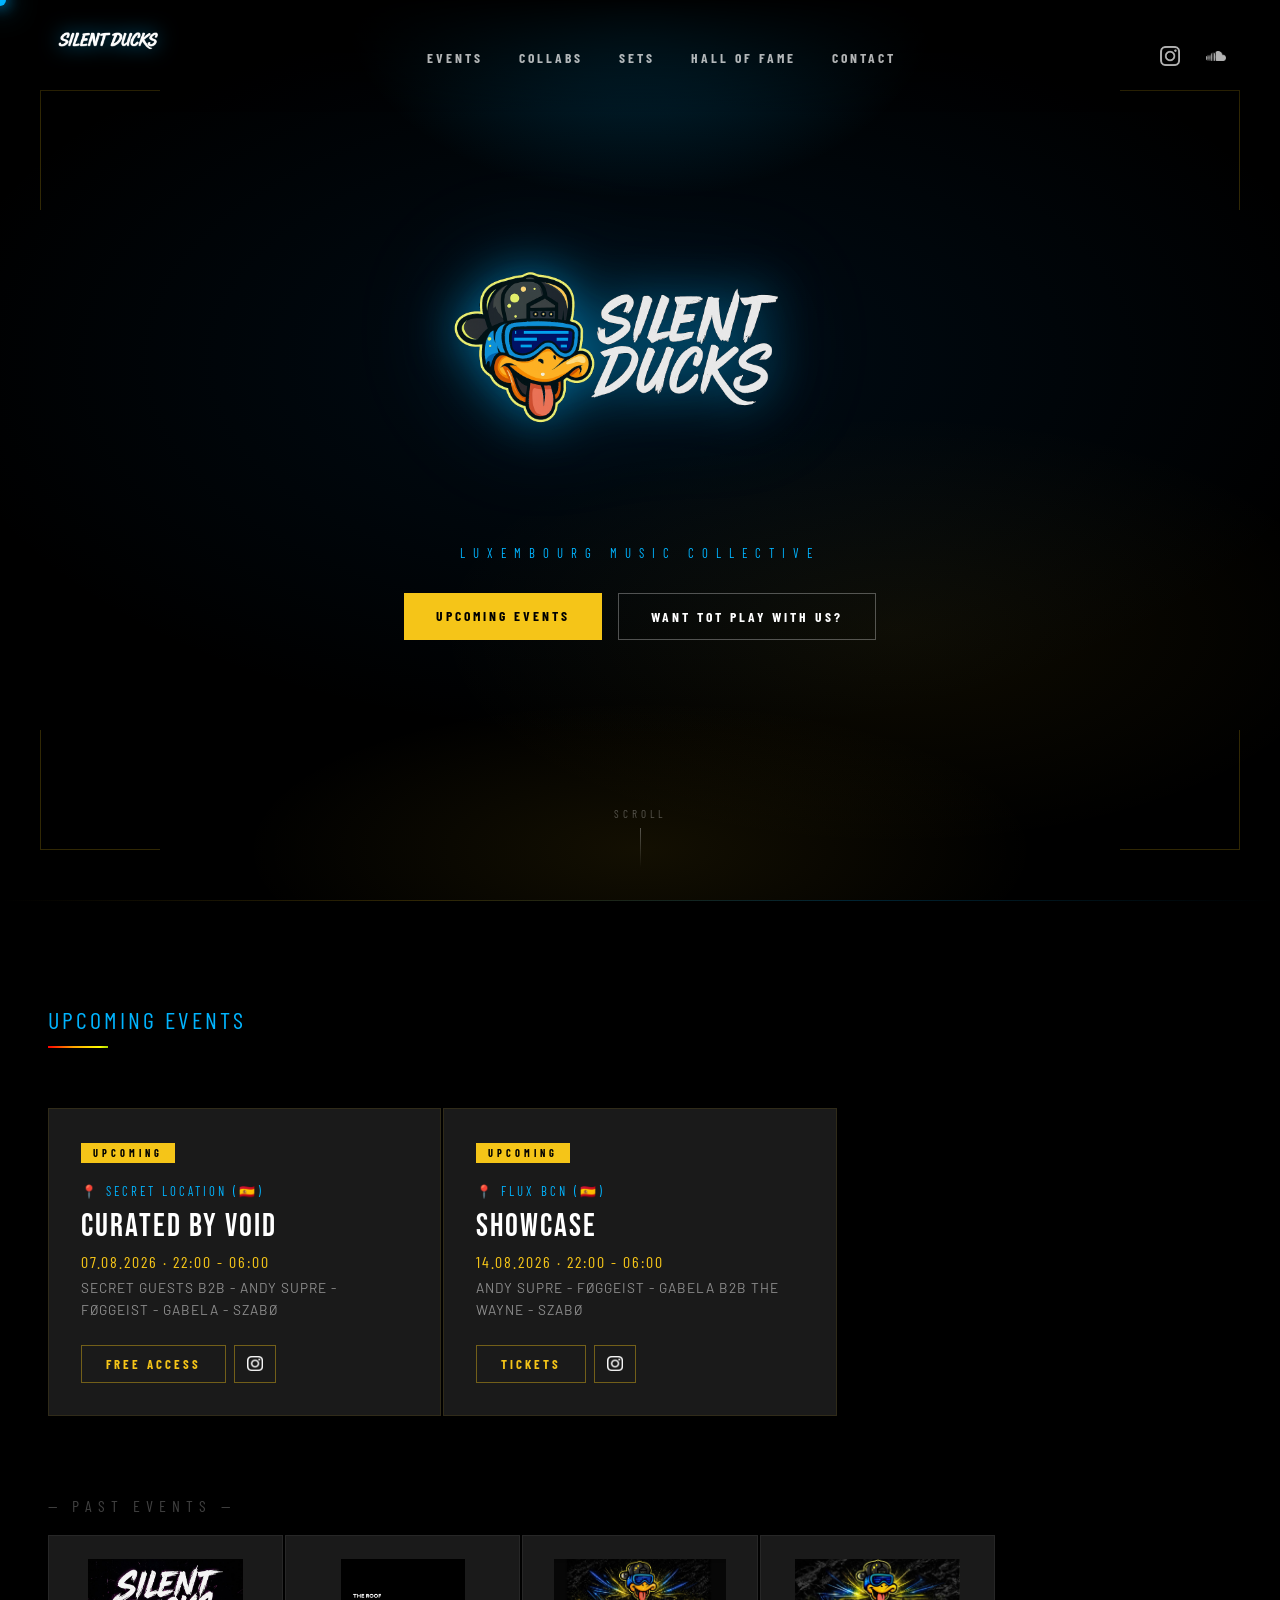
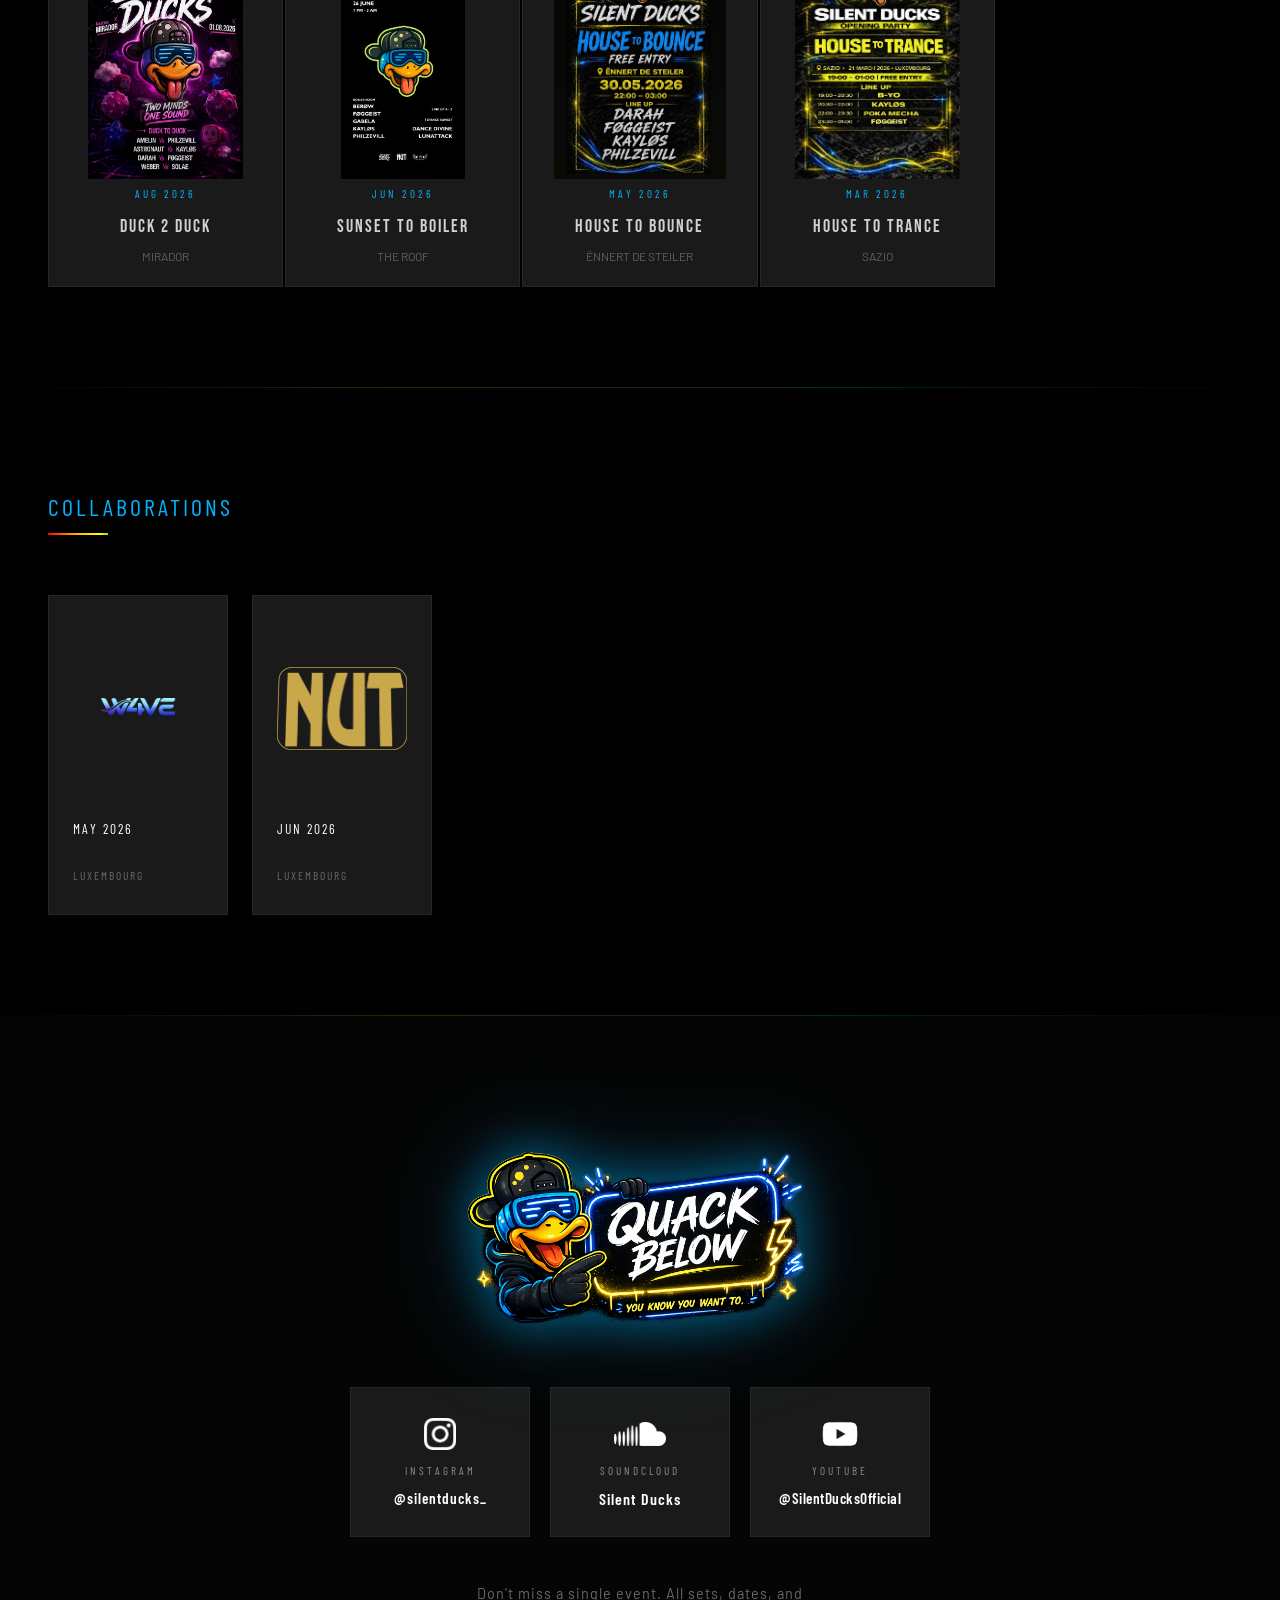
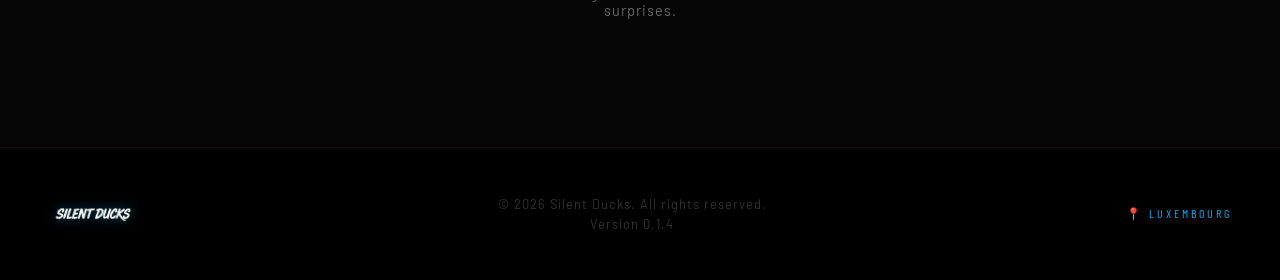
==== index.html @ dbbde6eb "D2D added" ====
<!DOCTYPE html>
<html lang="en">
<head>
<meta charset="UTF-8">
<meta name="viewport" content="width=device-width, initial-scale=1.0">
<title>Silent Ducks — Luxembourg</title>
<link href="https://fonts.googleapis.com/css2?family=Bebas+Neue&family=Barlow+Condensed:wght@400;600;700;900&family=Barlow:wght@300;400&display=swap" rel="stylesheet">
<link rel="icon" type="image/x-icon" href="images/Pato azul.ico">
<link rel="stylesheet" href="Style.css">
</head>
<body>

<div class="cursor" id="cursor"></div>

<!-- REAL LOGOS injected via JS from base64 -->
<script>
const DUCK_B64 = "DUCK_PLACEHOLDER";
const LETTERS_B64 = "LETTERS_PLACEHOLDER";
const duckSrc = "data:image/png;base64," + DUCK_B64;
const lettersSrc = "data:image/png;base64," + LETTERS_B64;
</script>

<!-- NAV -->
<nav id="navbar">
  <a href="#hero" class="nav-logo">
    <img class="nav-logo-duck" id="navDuck" src="" alt="Silent Ducks">
    <img class="nav-logo-text" id="navText" src="" alt="Silent Ducks">
  </a>
  <ul class="nav-links">
    <li><a href="#events">Events</a></li>
    <li><a href="#collabs">Collabs</a></li>
    <li><a href="sets.html">Sets</a></li>
    <li><a href="halloffame.html">Hall of fame</a></li>
    <li><a href="contact.html">Contact</a></li>
  </ul>
  <div class="nav-social">
    <!-- Instagram -->
    <a href="https://instagram.com/silentducks_" target="_blank" title="Instagram">
      <img src="images/instagram_black.png" alt="Instagram" style="width:20px; height:20px; object-fit:contain;">
    </a>
    <!-- SoundCloud -->
    <a href="https://soundcloud.com/silentducks" target="_blank" title="SoundCloud">
      <img src="images/test.png" alt="SoundCloud" style="width:20px; height:40px; object-fit:contain;">
    </a>
  </div>
</nav>

<!-- HERO -->
<section id="hero">
  <div class="hero-bg"></div>
  <div class="hero-glow-top"></div>
  <div class="hero-glow-bottom"></div>
  <div class="hero-corner-line tl"></div>
  <div class="hero-corner-line tr"></div>
  <div class="hero-corner-line bl"></div>
  <div class="hero-corner-line br"></div>
  <div id="sparkles"></div>
  <div class="hero-content">
    <img class="hero-duck" id="heroDuck" src="" alt="Silent Ducks Mascot">
    <div class="hero-pretitle">Luxembourg Music Collective</div>
    <div class="hero-cta-row">
      <a href="#events" class="btn-gold">Upcoming Events</a>
      <a href="contact.html" class="btn-outline">want tot play with us?</a>
    </div>
  </div>
  <div class="hero-scroll">
    <span>Scroll</span>
    <div class="scroll-line"></div>
  </div>
</section>

<div class="divider"></div>

<!-- EVENTS -->
<section id="events">
  <div class="events-wrap">
    <div class="section-header">
      <div style="font-family:'Barlow Condensed',sans-serif;font-size:1.5rem;letter-spacing:3px;color:#00b4ff;text-transform:uppercase;margin-top:4px;">UPCOMING EVENTS</div>
      <div class="section-line"></div>
    </div>
    <div class="upcoming-grid">
      
      <div class="event-card">
        <span class="event-badge">Upcoming</span>
        <div class="event-venue">📍 Secret Location (🇪🇸)</div>
        <div class="event-name">Curated by void</div>
        <div class="event-date">07.08.2026 · 22:00 - 06:00</div>
        <div class="event-lineup">SECRET GUESTS B2B - ANDY SUPRE - FØGGEIST - GABELA - SZABØ</div>
        <div class="event-ticket-row">
          <a href="" class="event-ticket">free access</a>
          <a href="https://www.instagram.com/p/DbWHOxiI0QZ/" target="_blank" class="event-ticket event-ticket-ig" title="Instagram">
            <img src="images/instagram_black.png" alt="Instagram">
          </a>
        </div>
      </div>
      <div class="event-card">
        <span class="event-badge">Upcoming</span>
        <div class="event-venue">📍 Flux BCN (🇪🇸)</div>
        <div class="event-name">SHOWCASE</div>
        <div class="event-date">14.08.2026 · 22:00 - 06:00</div>
        <div class="event-lineup">ANDY SUPRE - FØGGEIST - GABELA B2B THE WAYNE - SZABØ </div>
        <div class="event-ticket-row">
          <a href="https://xceed.me/en/barcelona/event/showcase-3/240118/channel/bornundernut" class="event-ticket">Tickets</a>
          <a href="https://www.instagram.com/p/DbjL5XwIiKr/" target="_blank" class="event-ticket event-ticket-ig" title="Instagram">
            <img src="images/instagram_black.png" alt="Instagram">
          </a>
        </div>
      </div>
    </div>
    <div class="past-section-label" style="font-size:1rem">— Past Events —</div>
    <div class="past-grid">
      <div class="past-item">
        <img src="images/Past Events/D2D.jpeg" alt="Duck to Duck">
        <div class="past-item-date">AUG 2026</div>
        <div class="past-item-name">DUCK 2 DUCK</div>
        <div class="past-item-venue">MIRADOR</div>
      </div>
      <div class="past-item">
        <img src="images/Past Events/boiler.png" alt="SUNSET TO BOILER">
        <div class="past-item-date">JUN 2026</div>
        <div class="past-item-name">SUNSET TO BOILER</div>
        <div class="past-item-venue">THE ROOF</div>
      </div>
      <div class="past-item">
        <img src="images/Past Events/housetobounce.jpg" alt="House to Bounce">
        <div class="past-item-date">MAY 2026</div>
        <div class="past-item-name">HOUSE TO BOUNCE</div>
        <div class="past-item-venue">ËNNERT DE STEILER</div>
      </div>
      <div class="past-item">
        <img src="images/Past Events/housetotrance.jpg" alt="House to Trance">
        <div class="past-item-date">Mar 2026</div>
        <div class="past-item-name">HOUSE TO TRANCE</div>
        <div class="past-item-venue">SAZIO</div>
      </div>
    </div>
  </div>
</section>

<div class="divider"></div>

<!-- COLLABS -->
<section id="collabs">
  <div class="collabs-wrap">
    <div class="section-header">
      <div style="font-family:'Barlow Condensed',sans-serif;font-size:1.5rem;letter-spacing:3px;color:#00b4ff;text-transform:uppercase;margin-top:4px;">COLLABORATIONS</div>
      <div class="section-line"></div>
    </div>
    <div class="collab-grid">
      <div class="collab-card">
        <img src="images/colab/waves.png" alt="Nombre Colectivo">
        <div class="collab-card-name">MAY 2026</div>
        <div class="collab-card-city">Luxembourg</div>
      </div>
      <div class="collab-card">
        <img src="images/colab/nut.png" alt="Nombre Colectivo">
        <div class="collab-card-name">JUN 2026</div>
        <div class="collab-card-city">Luxembourg</div>
      </div>
    </div>
  </div>
</section>


<div class="divider"></div>

<!-- SOCIAL -->
<section id="social">
  <div class="social-wrap">
    
    <img src="images/contenido/quackbelow.png" alt="" style="max-width:400px; width:100%; height:auto; display:block; margin:24px auto 0px; filter: drop-shadow(0 0 24px rgba(0,180,255,0.5)) drop-shadow(0 0 50px rgba(0,180,255,0.2));">
    <div class="social-icons">
      <a href="https://instagram.com/silentducks_" target="_blank" class="social-card ig">
        <div class="social-card-icon"><img src="images/instagram_black.png" alt="Instagram" style="width:32px; height:32px; object-fit:contain; filter:brightness(0) invert(1);"></div>
        <span class="social-card-label">Instagram</span>
        <span class="social-card-handle" style="font-size:0.95rem;">@silentducks_</span>
      </a>
      <a href="https://soundcloud.com/silentducks" target="_blank" class="social-card sc">
        <div class="social-card-icon"><img src="images/soundcloud logo.png" alt="SoundCloud" style="width:52px; height:auto; object-fit:contain; filter:brightness(0) invert(1);"></div>
        <span class="social-card-label">SoundCloud</span>
        <span class="social-card-handle" style="font-size:1rem;">Silent Ducks</span>
      </a>
      <a href="https://www.youtube.com/@SilentDucksOfficial" target="_blank" class="social-card yt">
        <div class="social-card-icon"><img src="images/youtube.png" alt="YouTube" style="width:52px; height:auto; object-fit:contain; filter:brightness(0) invert(1);"></div>
        <span class="social-card-label">YouTube</span>
        <span class="social-card-handle" style="font-size:0.95rem; letter-spacing:0.5px;">@SilentDucksOfficial</span>
      </a>
    </div>
    <p class="social-sub">Don't miss a single event. All sets, dates, and surprises.</p>
  </div>
</section>

<!-- FOOTER -->
<footer>
  <div class="footer-logo">
    <img class="footer-logo-duck" id="footerDuck" src="" alt="">
    <img class="footer-logo-text" id="footerText" src="" alt="Silent Ducks" style="display:none;">
  </div>
  <div style="display:flex; flex-direction:column; align-items:center; gap:4px;">
    <div class="footer-copy">© 2026 Silent Ducks. All rights reserved.</div>
    <div class="footer-copy">Version 0.1.4</div>
  </div>
  <div class="footer-loc">📍 Luxembourg</div>
</footer>

<script>
  // Inject real logos (con protección para evitar errores si el elemento no existe)
  function setImg(id, src) { const el = document.getElementById(id); if (el) el.src = src; }
  setImg('navDuck', "images/logo alargado blanco.png");
  setImg('navText', "images/Pato azul.png");
  setImg('heroDuck', "images/logo_transparent.png");
  setImg('heroText', lettersSrc);
  setImg('setsTitle', lettersSrc);
  setImg('footerDuck', "images/logo alargado blanco.png");
  setImg('footerText', lettersSrc);

  // Custom cursor
  const cursor = document.getElementById('cursor');
  document.addEventListener('mousemove', e => {
    cursor.style.left = e.clientX + 'px';
    cursor.style.top = e.clientY + 'px';
  });
  document.querySelectorAll('a, button').forEach(el => {
    el.addEventListener('mouseenter', () => cursor.classList.add('big'));
    el.addEventListener('mouseleave', () => cursor.classList.remove('big'));
  });

  // Navbar scroll
  window.addEventListener('scroll', () => {
    document.getElementById('navbar').classList.toggle('scrolled', window.scrollY > 60);
  });

  // Sparkles
  const sp = document.getElementById('sparkles');
  for (let i = 0; i < 60; i++) {
    const s = document.createElement('div');
    s.className = 'sparkle';
    s.style.cssText = `left:${Math.random()*100}%;top:${Math.random()*100}%;width:${1+Math.random()*2}px;height:${1+Math.random()*2}px;background:${Math.random()>0.5?'#f5c518':'#00b4ff'};--d:${2+Math.random()*4}s;--delay:${Math.random()*4}s;`;
    sp.appendChild(s);
  }

  // Genre filter
  function filterSets(btn, genre) {
    document.querySelectorAll('.genre-btn').forEach(b => b.classList.remove('active'));
    btn.classList.add('active');
    document.querySelectorAll('.set-card').forEach(card => {
      card.style.display = (genre === 'all' || card.dataset.genre === genre) ? 'block' : 'none';
    });
  }

</script>
</body>
</html>
---- Style.css ----
:root {
  --gold: #f5c518;
  --blue: #00b4ff;
  --white: #ffffff;
  --black: #000000;
  --gray: #111111;
  --gray2: #1a1a1a;
  --text-dim: #888;
}
* { margin: 0; padding: 0; box-sizing: border-box; }
html { scroll-behavior: smooth; }
body { background: #000; color: #fff; font-family: 'Barlow', sans-serif; overflow-x: hidden; cursor: none; }

/* CUSTOM CURSOR */
.cursor {
  width: 12px; height: 12px; background: var(--blue); border-radius: 50%;
  position: fixed; pointer-events: none; z-index: 9999;
  transform: translate(-50%, -50%);
  transition: width 0.2s, height 0.2s, background 0.2s;
  box-shadow: 0 0 15px var(--blue), 0 0 30px var(--blue);
}
.cursor.big { width: 30px; height: 30px; background: transparent; border: 2px solid var(--gold); box-shadow: 0 0 15px var(--gold); }

/* BRUSH FONT via image */
.brush-title {
  display: block;
  background-image: var(--letters-img);
  background-repeat: no-repeat;
  background-size: contain;
  background-position: center;
}

/* NAV */
nav {
  position: fixed; top: 0; left: 0; right: 0; z-index: 1000;
  display: flex; align-items: center; justify-content: space-between;
  padding: 16px 48px;
  background: linear-gradient(to bottom, rgba(0,0,0,0.95) 0%, transparent 100%);
  transition: background 0.4s, backdrop-filter 0.4s;
}
nav.scrolled { background: rgba(0,0,0,0.92); backdrop-filter: blur(12px); border-bottom: 1px solid rgba(245,197,24,0.15); }

.nav-logo { text-decoration: none; display: flex; align-items: center; gap: 10px; }
.nav-logo-duck { height: 80px; width: auto; filter: drop-shadow(0 0 10px rgba(0,180,255,0.5)); position: relative; top: -16px; }
.nav-logo-text { height: 40px; width: auto; display: none; }

.nav-links { display: flex; gap: 36px; list-style: none; }
.nav-links a {
  font-family: 'Barlow Condensed', sans-serif; font-weight: 700; font-size: 0.85rem;
  letter-spacing: 3px; color: rgba(255,255,255,0.7); text-decoration: none; text-transform: uppercase;
  transition: color 0.3s; position: relative;
}
.nav-links a::after { content: ''; position: absolute; bottom: -4px; left: 0; right: 0; height: 1px; background: var(--gold); transform: scaleX(0); transition: transform 0.3s; }
.nav-links a:hover { color: #fff; }
.nav-links a:hover::after { transform: scaleX(1); }

.nav-social { display: flex; gap: 14px; align-items: center; }
.nav-social a { display: flex; align-items: center; justify-content: center; width: 32px; height: 32px; text-decoration: none; transition: filter 0.3s, transform 0.2s; opacity: 0.7; }
.nav-social a:hover { opacity: 1; transform: scale(1.15); }
.nav-social svg { width: 20px; height: 20px; fill: #fff; }
.nav-social img { width: 20px; height: 20px; object-fit: contain; filter: brightness(0) invert(1); }

/* HERO */
#hero {
  height: 100vh; display: flex; flex-direction: column;
  align-items: center; justify-content: center;
  position: relative; overflow: hidden; text-align: center;
}
.hero-bg {
  position: absolute; inset: 0;
  background: radial-gradient(ellipse 80% 60% at 50% 40%, rgba(0,100,180,0.12) 0%, transparent 70%),
              radial-gradient(ellipse 60% 40% at 70% 70%, rgba(245,197,24,0.06) 0%, transparent 60%), #000;
}
.sparkle { position: absolute; border-radius: 50%; animation: twinkle var(--d, 3s) ease-in-out infinite; animation-delay: var(--delay, 0s); opacity: 0; }
@keyframes twinkle { 0%, 100% { opacity: 0; transform: scale(1); } 50% { opacity: 1; transform: scale(2); } }
.hero-glow-top { position: absolute; top: -200px; left: 50%; transform: translateX(-50%); width: 600px; height: 400px; background: radial-gradient(ellipse, rgba(0,180,255,0.25) 0%, transparent 70%); pointer-events: none; }
.hero-glow-bottom { position: absolute; bottom: -100px; left: 50%; transform: translateX(-50%); width: 800px; height: 300px; background: radial-gradient(ellipse, rgba(245,197,24,0.08) 0%, transparent 70%); pointer-events: none; }
.hero-corner-line { position: absolute; border: 1px solid rgba(245,197,24,0.2); pointer-events: none; }
.hero-corner-line.tl { top: 90px; left: 40px; width: 120px; height: 120px; border-right: none; border-bottom: none; }
.hero-corner-line.tr { top: 90px; right: 40px; width: 120px; height: 120px; border-left: none; border-bottom: none; }
.hero-corner-line.bl { bottom: 50px; left: 40px; width: 120px; height: 120px; border-right: none; border-top: none; }
.hero-corner-line.br { bottom: 50px; right: 40px; width: 120px; height: 120px; border-left: none; border-top: none; }

.hero-content { position: relative; z-index: 2; display: flex; flex-direction: column; align-items: center; width: 100%; }
.hero-duck {
  height: clamp(200px, 26vw, 340px); width: auto;
  margin-bottom: 16px;
  filter: drop-shadow(0 0 24px rgba(0,180,255,0.5)) drop-shadow(0 0 50px rgba(0,180,255,0.2));
  animation: float 4s ease-in-out infinite;
  opacity: 0; animation: float 4s ease-in-out infinite, fadeUp 0.8s 0.2s forwards;
}
@keyframes float { 0%, 100% { transform: translateY(0); } 50% { transform: translateY(-14px); } }

.hero-logo-text {
  height: clamp(80px, 12vw, 140px); width: auto;
  filter: brightness(0) invert(1) drop-shadow(0 0 30px rgba(245,197,24,0.3)) drop-shadow(0 0 60px rgba(0,180,255,0.2));
  opacity: 0; animation: fadeUp 0.8s 0.5s forwards;
}
.hero-pretitle {
  font-family: 'Barlow Condensed', sans-serif; font-size: 0.8rem;
  letter-spacing: 8px; color: var(--blue); text-transform: uppercase;
  margin-top: 16px; margin-bottom: 32px;
  opacity: 0; animation: fadeUp 0.8s 0.7s forwards;
}
.hero-cta-row { display: flex; gap: 16px; justify-content: center; flex-wrap: wrap; opacity: 0; animation: fadeUp 0.8s 0.9s forwards; margin-bottom: 80px; }

.btn-gold { font-family: 'Barlow Condensed', sans-serif; font-weight: 700; font-size: 0.85rem; letter-spacing: 3px; text-transform: uppercase; padding: 14px 32px; background: var(--gold); color: #000; border: none; text-decoration: none; cursor: none; transition: transform 0.2s, box-shadow 0.2s; }
.btn-gold:hover { transform: translateY(-2px); box-shadow: 0 8px 30px rgba(245,197,24,0.5); }
.btn-outline { font-family: 'Barlow Condensed', sans-serif; font-weight: 700; font-size: 0.85rem; letter-spacing: 3px; text-transform: uppercase; padding: 14px 32px; background: transparent; color: #fff; border: 1px solid rgba(255,255,255,0.3); text-decoration: none; cursor: none; transition: border-color 0.2s, color 0.2s, box-shadow 0.2s; }
.btn-outline:hover { border-color: var(--blue); color: var(--blue); box-shadow: 0 0 20px rgba(0,180,255,0.3); }

.hero-scroll { position: absolute; bottom: 32px; left: 50%; transform: translateX(-50%); display: flex; flex-direction: column; align-items: center; gap: 8px; opacity: 0; animation: fadeIn 1s 1.4s forwards; }
.hero-scroll span { font-family: 'Barlow Condensed', sans-serif; font-size: 0.7rem; letter-spacing: 4px; color: rgba(255,255,255,0.3); text-transform: uppercase; }
.scroll-line { width: 1px; height: 40px; background: linear-gradient(to bottom, rgba(255,255,255,0.3), transparent); animation: scrollPulse 2s ease-in-out infinite; }
@keyframes scrollPulse { 0%, 100% { opacity: 0.3; } 50% { opacity: 1; } }
@keyframes fadeUp { from { opacity: 0; transform: translateY(30px); } to { opacity: 1; transform: translateY(0); } }
@keyframes fadeIn { from { opacity: 0; } to { opacity: 1; } }

/* SECTIONS */
section { padding: 100px 48px; }
.section-header { margin-bottom: 60px; }
.section-tag { font-family: 'Barlow Condensed', sans-serif; font-size: 0.75rem; letter-spacing: 6px; color: var(--blue); text-transform: uppercase; margin-bottom: 12px; display: block; }
.section-title-img { height: clamp(50px, 7vw, 80px); width: auto; filter: brightness(0) invert(1); display: block; margin-bottom: 4px; }
.section-line { width: 60px; height: 2px; background: linear-gradient(to right, red, orange, yellow, green, cyan, blue, violet, red); background-size: 300% 100%; margin-top: 12px; animation: rainbowMove 5s linear infinite; }
@keyframes rainbowMove { 0% { background-position: 0% 50%; } 100% { background-position: 300% 50%; } }

/* EVENTS */
#events { background: #000; }
.events-wrap { max-width: 1200px; margin: 0 auto; }
.upcoming-grid { display: grid; grid-template-columns: repeat(auto-fill, minmax(340px, 1fr)); gap: 2px; margin-bottom: 80px; }
.event-card { background: var(--gray2); border: 1px solid rgba(245,197,24,0.1); padding: 32px; position: relative; overflow: hidden; transition: border-color 0.3s, transform 0.3s; }
.event-card::before { content: ''; position: absolute; top: 0; left: 0; right: 0; height: 2px; background: linear-gradient(to right, var(--gold), var(--blue), transparent); opacity: 0; transition: opacity 0.3s; }
.event-card:hover { border-color: rgba(245,197,24,0.4); transform: translateY(-4px); }
.event-card:hover::before { opacity: 1; }
.event-badge { display: inline-block; font-family: 'Barlow Condensed', sans-serif; font-size: 0.65rem; letter-spacing: 4px; font-weight: 700; text-transform: uppercase; padding: 4px 12px; background: var(--gold); color: #000; margin-bottom: 20px; }
.event-badge.past { background: transparent; border: 1px solid rgba(255,255,255,0.2); color: var(--text-dim); }
.event-venue { font-family: 'Barlow Condensed', sans-serif; font-size: 0.8rem; letter-spacing: 3px; color: var(--blue); text-transform: uppercase; margin-bottom: 8px; display: flex; align-items: center; gap: 6px; }
.event-name { font-family: 'Bebas Neue', sans-serif; font-size: 2rem; letter-spacing: 2px; margin-bottom: 6px; }
.event-date { font-family: 'Barlow Condensed', sans-serif; font-size: 1rem; color: var(--gold); letter-spacing: 2px; margin-bottom: 6px; }
.event-lineup { font-size: 0.85rem; color: rgba(255,255,255,0.5); letter-spacing: 1px; margin-bottom: 24px; line-height: 1.6; }
.event-ticket { font-family: 'Barlow Condensed', sans-serif; font-weight: 700; font-size: 0.8rem; letter-spacing: 3px; text-transform: uppercase; padding: 10px 24px; background: transparent; color: var(--gold); border: 1px solid rgba(245,197,24,0.4); text-decoration: none; display: inline-block; transition: background 0.2s, color 0.2s; }
.event-ticket:hover { background: var(--gold); color: #000; }
.event-ticket-row { display: flex; gap: 8px; align-items: center; }
.event-ticket-ig { padding: 10px 12px; }
.event-ticket-ig img { width: 16px; height: 16px; object-fit: contain; display: block; filter: brightness(0) invert(1); transition: filter 0.2s; }
.event-ticket-ig:hover img { filter: brightness(0); }

.past-section-label { font-family: 'Barlow Condensed', sans-serif; font-size: 0.75rem; letter-spacing: 6px; color: rgba(255,255,255,0.25); text-transform: uppercase; margin-bottom: 20px; }
.past-grid { display: grid; grid-template-columns: repeat(auto-fill, minmax(200px, 1fr)); gap: 2px; }
.past-item { aspect-ratio: 2/3; background: var(--gray2); border: 1px solid rgba(255,255,255,0.06); display: flex; flex-direction: column; align-items: center; justify-content: center; padding: 24px; position: relative; overflow: hidden; transition: border-color 0.3s; cursor: none; gap: 8px; }
.past-item img { width: 100%; height: 220px; object-fit: contain; display: block; }
.past-item::before { content: ''; position: absolute; inset: 0; background: radial-gradient(ellipse at center, rgba(0,180,255,0.08) 0%, transparent 70%); opacity: 0; transition: opacity 0.3s; }
.past-item:hover { border-color: rgba(0,180,255,0.3); }
.past-item:hover::before { opacity: 1; }
.past-item-date { font-family: 'Barlow Condensed', sans-serif; font-size: 0.7rem; letter-spacing: 3px; color: var(--blue); text-transform: uppercase; margin-bottom: 8px; }
.past-item-name { font-family: 'Bebas Neue', sans-serif; font-size: 1.1rem; letter-spacing: 2px; text-align: center; color: rgba(255,255,255,0.8); margin-bottom: 4px; }
.past-item-venue { font-size: 0.75rem; color: rgba(255,255,255,0.3); text-align: center; }

/* SETS */
#sets { background: #050505; }
.sets-wrap { max-width: 1200px; margin: 0 auto; }
.genre-filters { display: flex; gap: 8px; flex-wrap: wrap; margin-bottom: 48px; }
.genre-btn { font-family: 'Barlow Condensed', sans-serif; font-size: 0.75rem; font-weight: 700; letter-spacing: 3px; text-transform: uppercase; padding: 8px 20px; background: transparent; color: rgba(255,255,255,0.4); border: 1px solid rgba(255,255,255,0.12); cursor: none; transition: all 0.2s; }
.genre-btn:hover, .genre-btn.active { background: var(--gold); color: #000; border-color: var(--gold); }
.sets-grid { display: grid; grid-template-columns: repeat(auto-fill, minmax(300px, 1fr)); gap: 2px; }
.set-card { background: var(--gray2); border: 1px solid rgba(255,255,255,0.06); overflow: hidden; transition: border-color 0.3s, transform 0.3s; }
.set-card:hover { border-color: rgba(0,180,255,0.3); transform: translateY(-3px); }
.set-thumb { aspect-ratio: 16/9; background: #111; position: relative; overflow: hidden; display: flex; align-items: center; justify-content: center; }
.set-thumb-bg { position: absolute; inset: 0; }
.set-play { width: 48px; height: 48px; background: rgba(245,197,24,0.9); border-radius: 50%; display: flex; align-items: center; justify-content: center; position: relative; z-index: 2; font-size: 1.2rem; transition: transform 0.2s, box-shadow 0.2s; }
.set-card:hover .set-play { transform: scale(1.1); box-shadow: 0 0 20px rgba(245,197,24,0.6); }
.set-genre-tag { position: absolute; top: 10px; right: 10px; font-family: 'Barlow Condensed', sans-serif; font-size: 0.65rem; letter-spacing: 3px; font-weight: 700; text-transform: uppercase; padding: 3px 10px; background: rgba(0,0,0,0.7); color: var(--blue); border: 1px solid rgba(0,180,255,0.3); z-index: 2; }
.set-info { padding: 20px; }
.set-dj { font-family: 'Bebas Neue', sans-serif; font-size: 1.3rem; letter-spacing: 2px; margin-bottom: 4px; }
.set-desc { font-size: 0.8rem; color: rgba(255,255,255,0.4); margin-bottom: 12px; letter-spacing: 0.5px; }
.set-meta { display: flex; align-items: center; justify-content: space-between; }
.set-event-name { font-family: 'Barlow Condensed', sans-serif; font-size: 0.7rem; letter-spacing: 2px; color: var(--gold); text-transform: uppercase; }
.set-sc-link { font-family: 'Barlow Condensed', sans-serif; font-size: 0.7rem; letter-spacing: 2px; font-weight: 700; color: rgba(255,102,0,0.8); text-decoration: none; text-transform: uppercase; border: 1px solid rgba(255,102,0,0.3); padding: 3px 10px; transition: background 0.2s, color 0.2s; }
.set-sc-link:hover { background: rgba(255,102,0,0.15); color: #ff6600; }

/* SOUNDCLOUD */
#soundcloud { background: #000; padding: 80px 48px; text-align: center; }
.sc-wrap { max-width: 900px; margin: 0 auto; }
.sc-brand { display: flex; align-items: center; justify-content: center; gap: 20px; margin-bottom: 32px; }
.sc-logo-svg { width: 60px; height: auto; filter: drop-shadow(0 0 16px rgba(255,102,0,0.6)); }
.sc-title { font-family: 'Bebas Neue', sans-serif; font-size: 3rem; letter-spacing: 3px; }
.sc-title span { color: #ff6600; }
.sc-sub { font-family: 'Barlow Condensed', sans-serif; font-size: 1rem; letter-spacing: 4px; color: rgba(255,255,255,0.4); text-transform: uppercase; margin-bottom: 40px; }
.sc-cta { font-family: 'Barlow Condensed', sans-serif; font-weight: 700; font-size: 0.85rem; letter-spacing: 3px; text-transform: uppercase; padding: 14px 36px; background: #ff6600; color: #fff; text-decoration: none; display: inline-block; transition: transform 0.2s, box-shadow 0.2s; }
.sc-cta:hover { transform: translateY(-2px); box-shadow: 0 8px 30px rgba(255,102,0,0.4); }

/* SOCIAL */
#social { background: #050505; padding: 80px 48px; text-align: center; }
.social-wrap { max-width: 800px; margin: 0 auto; }
.social-tagline-img { height: clamp(50px, 7vw, 80px); width: auto; filter: brightness(0) invert(1); display: block; margin: 0 auto 12px; }
.social-sub { font-size: 0.9rem; color: rgba(255,255,255,0.4); letter-spacing: 1px; margin-bottom: 48px; max-width: 400px; margin-left: auto; margin-right: auto; }
.social-icons { display: flex; gap: 20px; justify-content: center; flex-wrap: wrap; margin-bottom: 48px; }
.social-card { display: flex; flex-direction: column; align-items: center; gap: 12px; padding: 28px 24px; background: var(--gray2); border: 1px solid rgba(255,255,255,0.06); text-decoration: none; color: #fff; transition: border-color 0.3s, transform 0.3s; width: 180px; }
.social-card:hover { transform: translateY(-4px); }
.social-card.ig:hover { border-color: rgba(225,48,108,0.5); }
.social-card.sc:hover { border-color: rgba(255,102,0,0.5); }
.social-card.tt:hover { border-color: rgba(0,242,234,0.5); }
.social-card.yt:hover { border-color: rgba(255,0,0,0.5); }
.social-card-icon { width: 36px; height: 36px; display: flex; align-items: center; justify-content: center; }
.social-card-icon svg { width: 32px; height: 32px; fill: #fff; }
.social-card-label { font-family: 'Barlow Condensed', sans-serif; font-size: 0.7rem; letter-spacing: 3px; text-transform: uppercase; color: rgba(255,255,255,0.5); }
.social-card-handle { font-family: 'Barlow Condensed', sans-serif; font-size: 0.9rem; letter-spacing: 1px; font-weight: 600; text-align: center; white-space: nowrap; }

/* COLLABS */
.collabs-wrap { max-width: 1200px; margin: 0 auto; }
.collab-grid { display: flex; gap: 24px; justify-content: flex-start; flex-wrap: wrap; margin-top: 40px; }
.collab-card { display: flex; flex-direction: column; align-items: flex-start; text-align: left; justify-content: space-between; padding: 32px 24px; background: var(--gray2); border: 1px solid rgba(255,255,255,0.06); width: 180px; min-height: 320px; transition: border-color 0.3s, transform 0.3s; }
.collab-card:hover { transform: translateY(-4px); border-color: rgba(245,197,24,0.3); }
.collab-card img { width: 100%; height: 160px; object-fit: contain; align-self: center; }
.collab-card-name { font-family: 'Barlow Condensed', sans-serif; font-size: 0.85rem; letter-spacing: 2px; text-transform: uppercase; text-align: left; color: #fff; }
.collab-card-city { font-family: 'Barlow Condensed', sans-serif; font-size: 0.72rem; letter-spacing: 2px; text-transform: uppercase; color: rgba(255,255,255,0.35); text-align: left; }

/* FOOTER */
footer { background: #000; border-top: 1px solid rgba(245,197,24,0.1); padding: 36px 48px; display: flex; align-items: center; justify-content: space-between; flex-wrap: wrap; gap: 20px; }
.footer-logo { display: flex; align-items: center; gap: 10px; }
.footer-logo-duck { height: 60px; width: auto; filter: drop-shadow(0 0 6px rgba(0,180,255,0.4)); }
.footer-logo-text { height: 22px; width: auto; filter: brightness(0) invert(1); opacity: 0.8; }
.footer-copy { font-size: 0.8rem; color: rgba(255,255,255,0.2); letter-spacing: 1px; }
.footer-loc { font-family: 'Barlow Condensed', sans-serif; font-size: 0.75rem; letter-spacing: 3px; color: var(--blue); text-transform: uppercase; }

.divider { width: 100%; height: 1px; background: linear-gradient(to right, transparent, rgba(245,197,24,0.2), rgba(0,180,255,0.2), transparent); }

@media (max-width: 768px) {
  nav { padding: 14px 20px; }
  .nav-links { display: none; }
  section { padding: 60px 20px; }
  #soundcloud, #social { padding: 60px 20px; }
  footer { padding: 28px 20px; flex-direction: column; align-items: flex-start; }
  .hero-corner-line { display: none; }
}
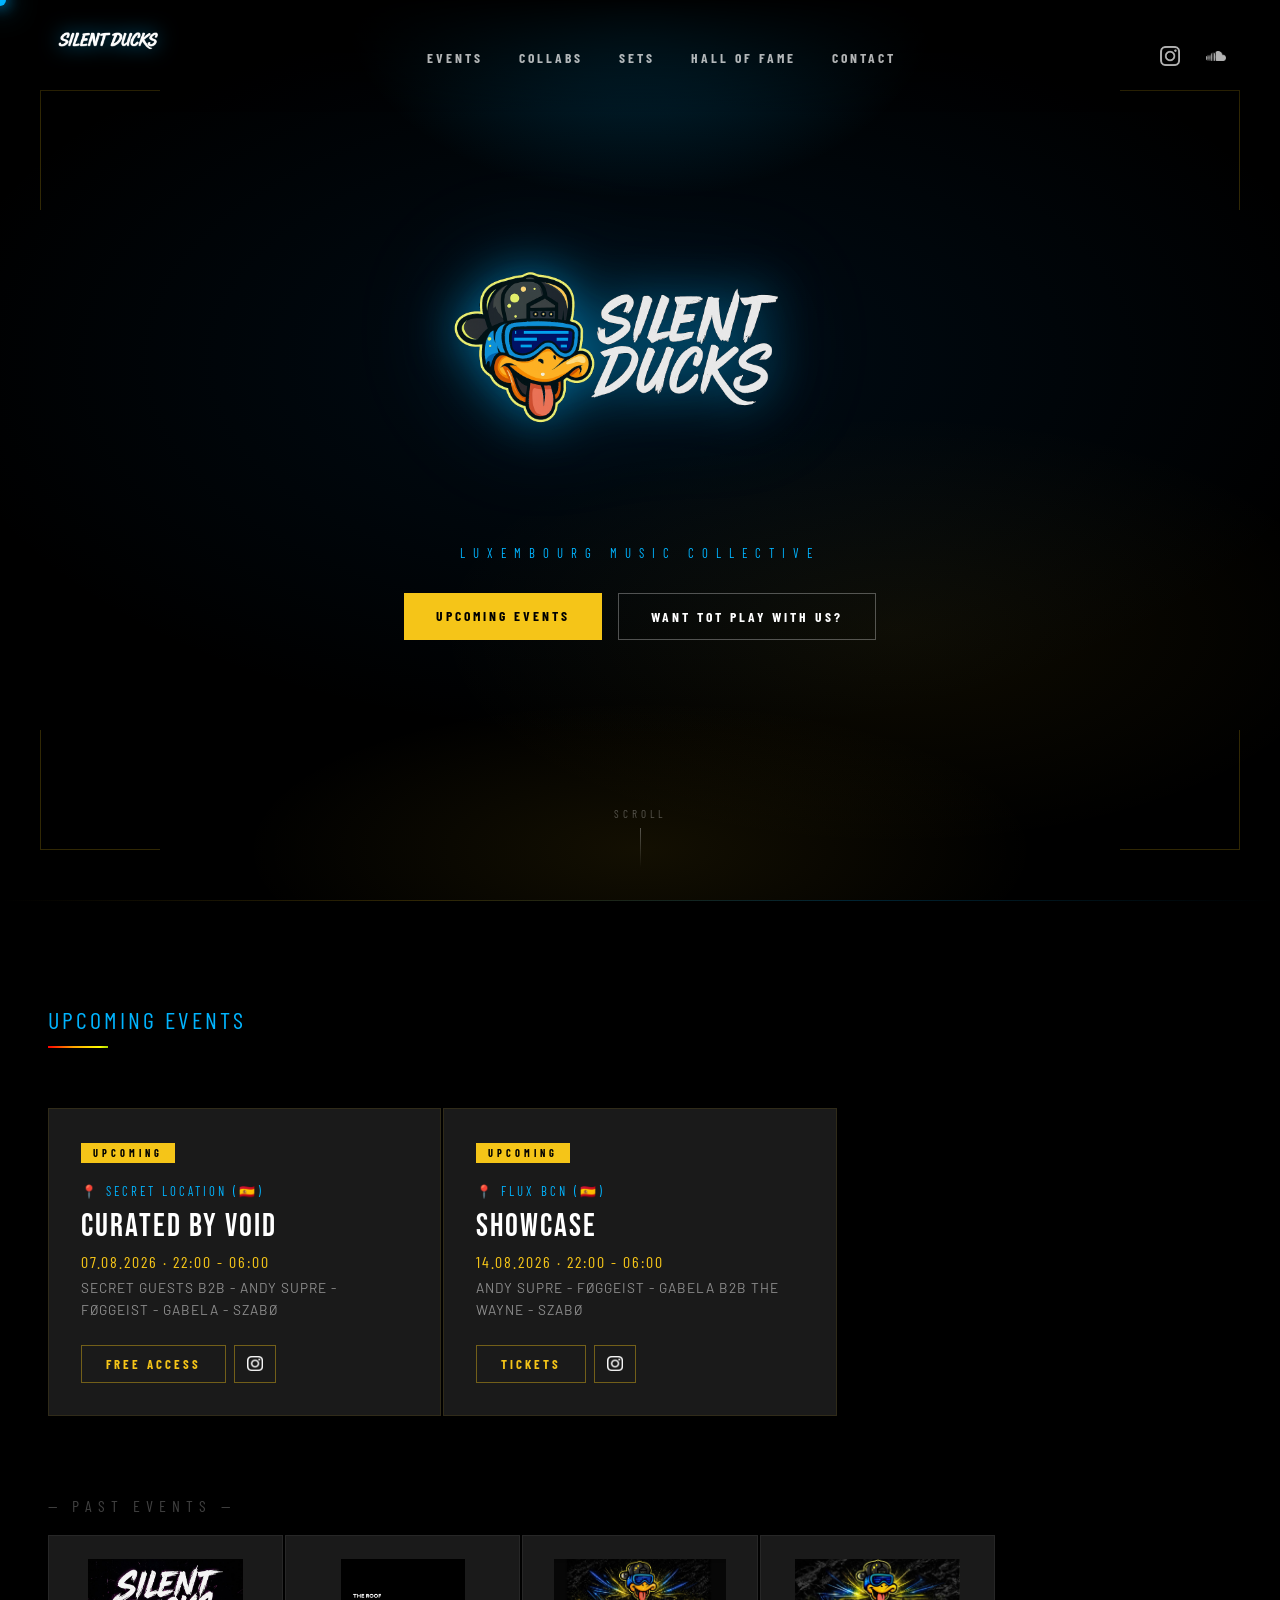
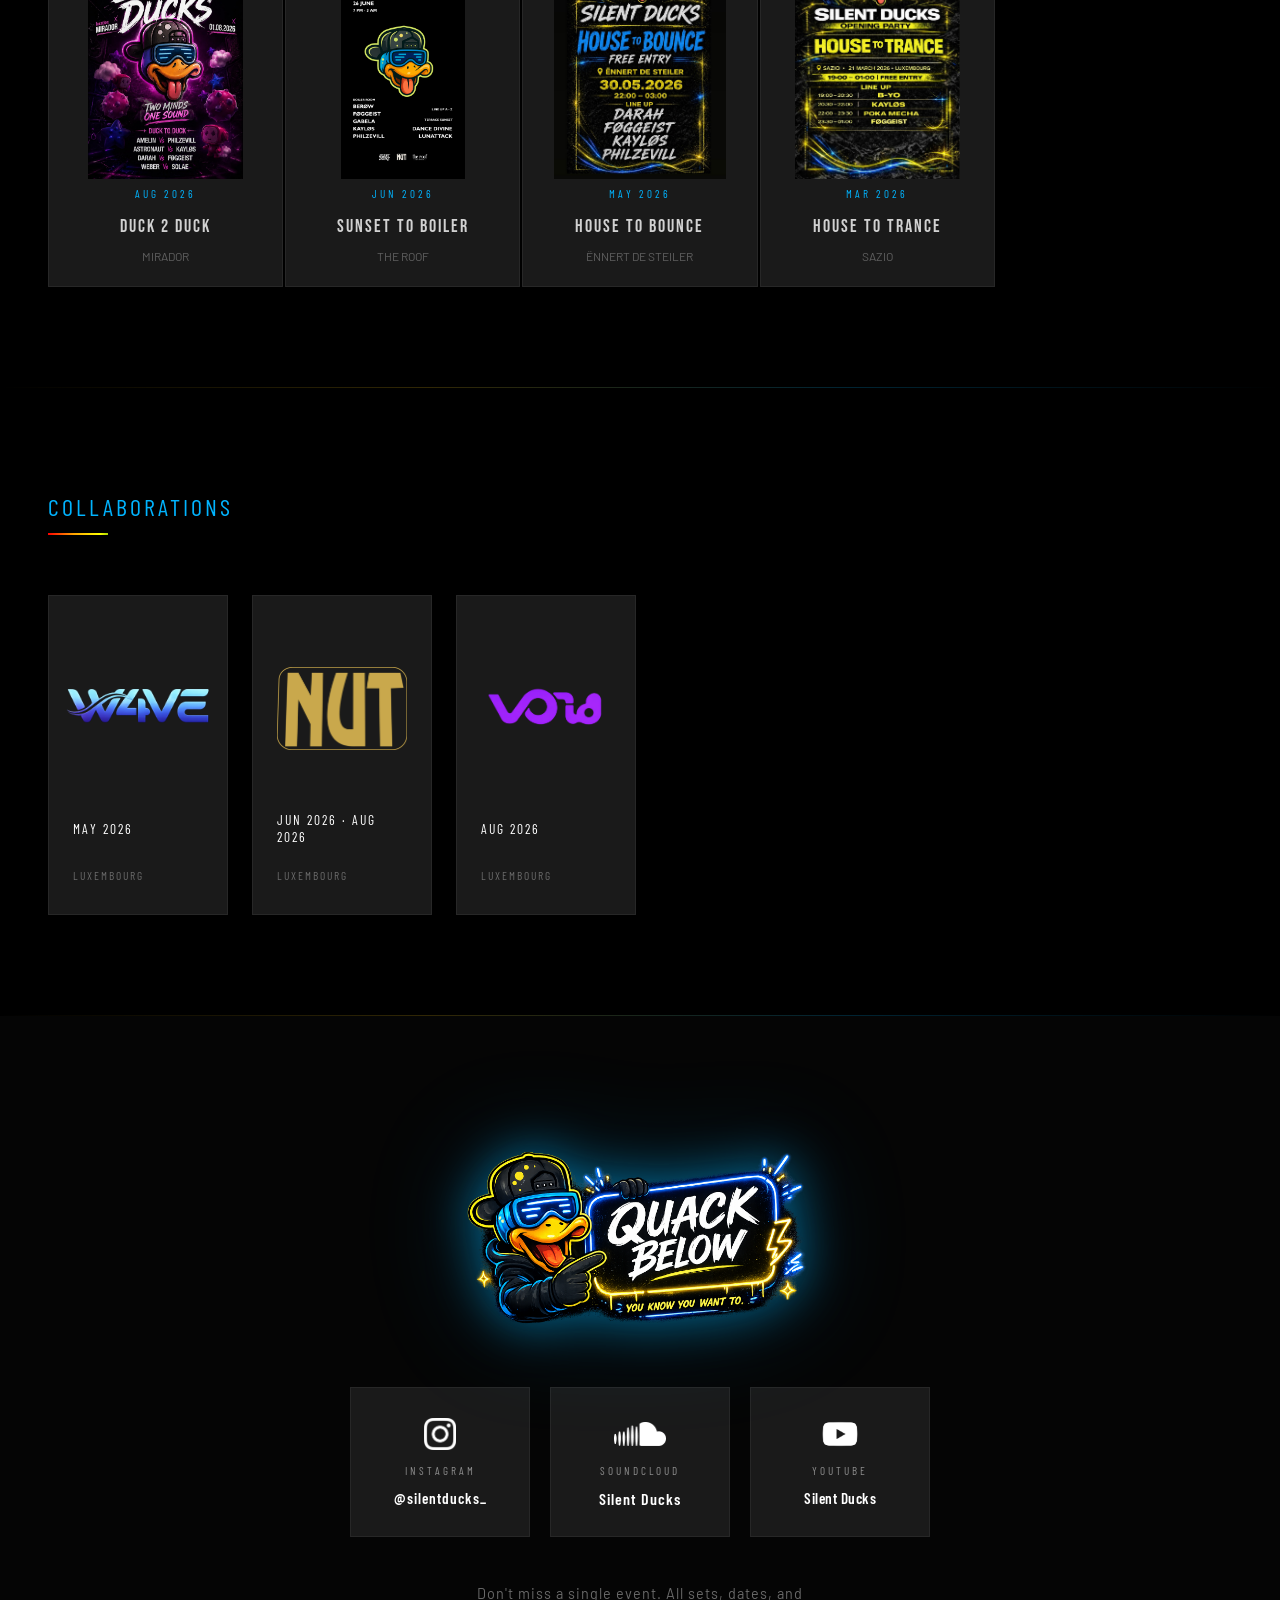
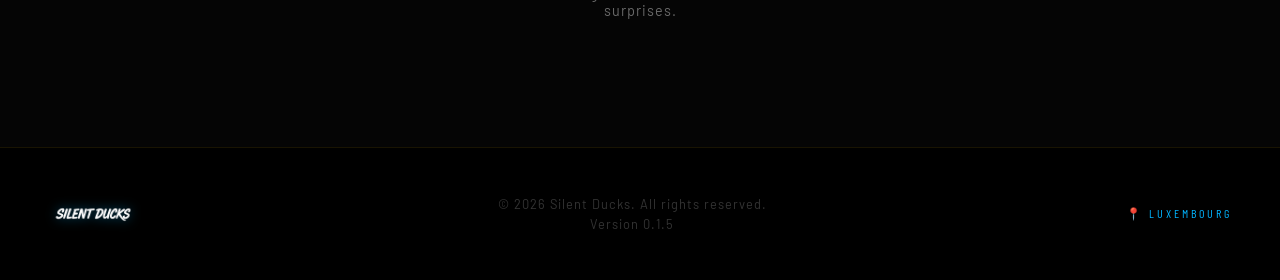
==== commit c344e5f8: "Version 0.1.5 Todos los cambios realizados de aqui hacia abajo, han sido parte de la actualizacion 0" ====
--- a/index.html
+++ b/index.html
@@ -109,30 +109,30 @@
     </div>
     <div class="past-section-label" style="font-size:1rem">— Past Events —</div>
     <div class="past-grid">
-      <div class="past-item">
+      <a href="" target="_blank" class="past-item">
         <img src="images/Past Events/D2D.jpeg" alt="Duck to Duck">
         <div class="past-item-date">AUG 2026</div>
         <div class="past-item-name">DUCK 2 DUCK</div>
         <div class="past-item-venue">MIRADOR</div>
-      </div>
-      <div class="past-item">
+      </a>
+      <a href="https://www.instagram.com/p/DaVr9WEM9sR/" target="_blank" class="past-item">
         <img src="images/Past Events/boiler.png" alt="SUNSET TO BOILER">
         <div class="past-item-date">JUN 2026</div>
         <div class="past-item-name">SUNSET TO BOILER</div>
         <div class="past-item-venue">THE ROOF</div>
-      </div>
-      <div class="past-item">
+      </a>
+      <a href="https://www.instagram.com/p/DZdIJOBtPYC/" target="_blank" class="past-item">
         <img src="images/Past Events/housetobounce.jpg" alt="House to Bounce">
         <div class="past-item-date">MAY 2026</div>
         <div class="past-item-name">HOUSE TO BOUNCE</div>
         <div class="past-item-venue">ËNNERT DE STEILER</div>
-      </div>
-      <div class="past-item">
+      </a>
+      <a href="https://www.instagram.com/p/DWTdj1EDX2j/" target="_blank" class="past-item">
         <img src="images/Past Events/housetotrance.jpg" alt="House to Trance">
         <div class="past-item-date">Mar 2026</div>
         <div class="past-item-name">HOUSE TO TRANCE</div>
         <div class="past-item-venue">SAZIO</div>
-      </div>
+      </a>
     </div>
   </div>
 </section>
@@ -148,13 +148,18 @@
     </div>
     <div class="collab-grid">
       <div class="collab-card">
-        <img src="images/colab/waves.png" alt="Nombre Colectivo">
+        <img src="images/colab/waves.png" alt="Nombre Colectivo" style="transform: scale(1.9); transform-origin: center;">
         <div class="collab-card-name">MAY 2026</div>
         <div class="collab-card-city">Luxembourg</div>
       </div>
       <div class="collab-card">
         <img src="images/colab/nut.png" alt="Nombre Colectivo">
-        <div class="collab-card-name">JUN 2026</div>
+        <div class="collab-card-name">JUN 2026 · AUG 2026</div>
+        <div class="collab-card-city">Luxembourg</div>
+      </div>
+      <div class="collab-card">
+        <img src="images/colab/void.png" alt="Nombre Colectivo">
+        <div class="collab-card-name">AUG 2026</div>
         <div class="collab-card-city">Luxembourg</div>
       </div>
     </div>
@@ -183,7 +188,7 @@
       <a href="https://www.youtube.com/@SilentDucksOfficial" target="_blank" class="social-card yt">
         <div class="social-card-icon"><img src="images/youtube.png" alt="YouTube" style="width:52px; height:auto; object-fit:contain; filter:brightness(0) invert(1);"></div>
         <span class="social-card-label">YouTube</span>
-        <span class="social-card-handle" style="font-size:0.95rem; letter-spacing:0.5px;">@SilentDucksOfficial</span>
+        <span class="social-card-handle" style="font-size:0.95rem; letter-spacing:0.5px;">Silent Ducks</span>
       </a>
     </div>
     <p class="social-sub">Don't miss a single event. All sets, dates, and surprises.</p>
@@ -198,7 +203,7 @@
   </div>
   <div style="display:flex; flex-direction:column; align-items:center; gap:4px;">
     <div class="footer-copy">© 2026 Silent Ducks. All rights reserved.</div>
-    <div class="footer-copy">Version 0.1.4</div>
+    <div class="footer-copy">Version 0.1.5</div>
   </div>
   <div class="footer-loc">📍 Luxembourg</div>
 </footer>
--- a/Style.css
+++ b/Style.css
@@ -147,7 +147,7 @@
 
 .past-section-label { font-family: 'Barlow Condensed', sans-serif; font-size: 0.75rem; letter-spacing: 6px; color: rgba(255,255,255,0.25); text-transform: uppercase; margin-bottom: 20px; }
 .past-grid { display: grid; grid-template-columns: repeat(auto-fill, minmax(200px, 1fr)); gap: 2px; }
-.past-item { aspect-ratio: 2/3; background: var(--gray2); border: 1px solid rgba(255,255,255,0.06); display: flex; flex-direction: column; align-items: center; justify-content: center; padding: 24px; position: relative; overflow: hidden; transition: border-color 0.3s; cursor: none; gap: 8px; }
+.past-item { text-decoration: none; color: inherit; aspect-ratio: 2/3; background: var(--gray2); border: 1px solid rgba(255,255,255,0.06); display: flex; flex-direction: column; align-items: center; justify-content: center; padding: 24px; position: relative; overflow: hidden; transition: border-color 0.3s; cursor: none; gap: 8px; }
 .past-item img { width: 100%; height: 220px; object-fit: contain; display: block; }
 .past-item::before { content: ''; position: absolute; inset: 0; background: radial-gradient(ellipse at center, rgba(0,180,255,0.08) 0%, transparent 70%); opacity: 0; transition: opacity 0.3s; }
 .past-item:hover { border-color: rgba(0,180,255,0.3); }
@@ -232,4 +232,30 @@
   #soundcloud, #social { padding: 60px 20px; }
   footer { padding: 28px 20px; flex-direction: column; align-items: flex-start; }
   .hero-corner-line { display: none; }
-}
+
+  /* HERO */
+  .hero-pretitle { font-size: 0.7rem; letter-spacing: 4px; }
+  .hero-cta-row { flex-direction: column; align-items: center; gap: 12px; }
+  .btn-gold, .btn-outline { width: 100%; max-width: 280px; text-align: center; }
+
+  /* EVENTS */
+  .upcoming-grid { grid-template-columns: 1fr; }
+  .event-card { padding: 20px; }
+  .past-grid { grid-template-columns: repeat(2, 1fr); }
+  .past-item { aspect-ratio: unset; padding: 16px; }
+  .past-item img { height: 140px; }
+
+  /* SETS */
+  .sets-grid { grid-template-columns: 1fr; }
+
+  /* SOUNDCLOUD */
+  .sc-title { font-size: 2rem; }
+
+  /* COLLABS */
+  .collab-grid { display: grid; grid-template-columns: repeat(2, 1fr); gap: 12px; }
+  .collab-card { width: 100%; min-height: 220px; padding: 20px 16px; }
+  .collab-card img { height: 110px; }
+
+  /* SOCIAL */
+  .social-card { width: 140px; }
+}
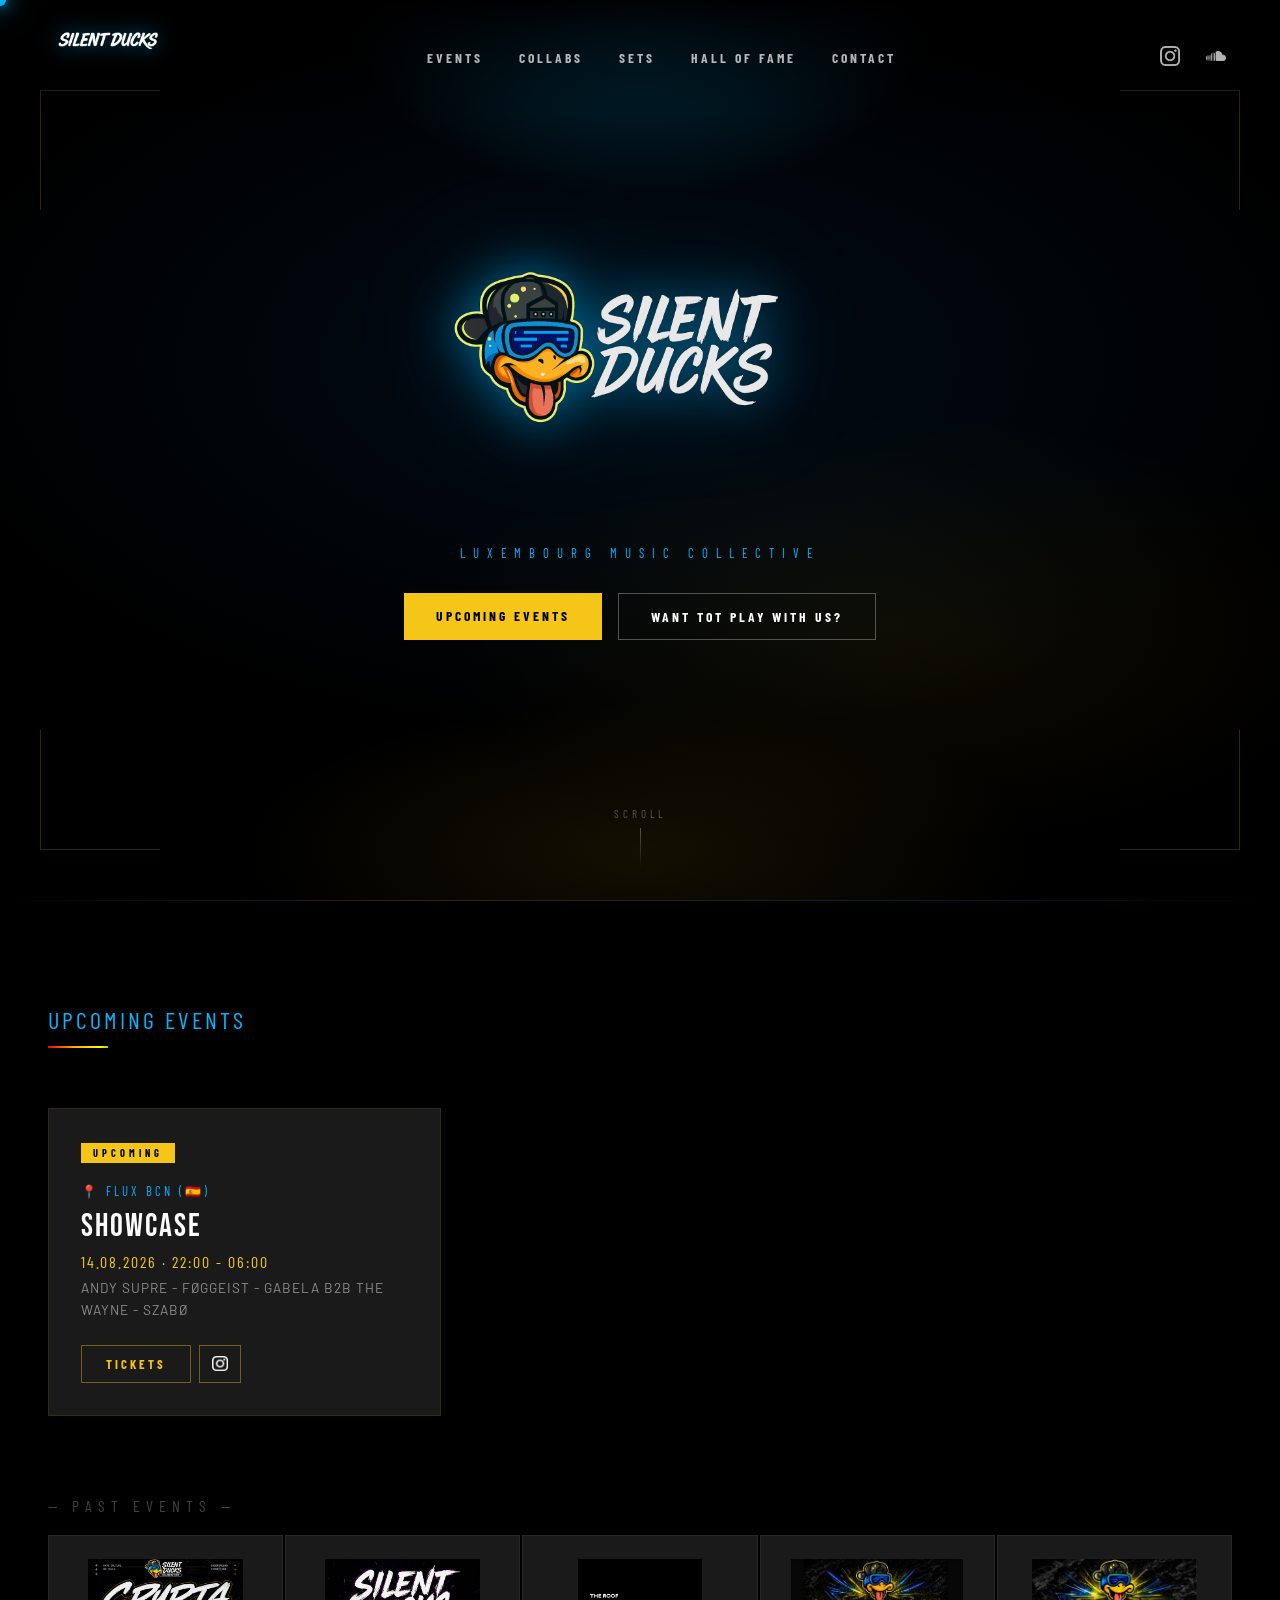
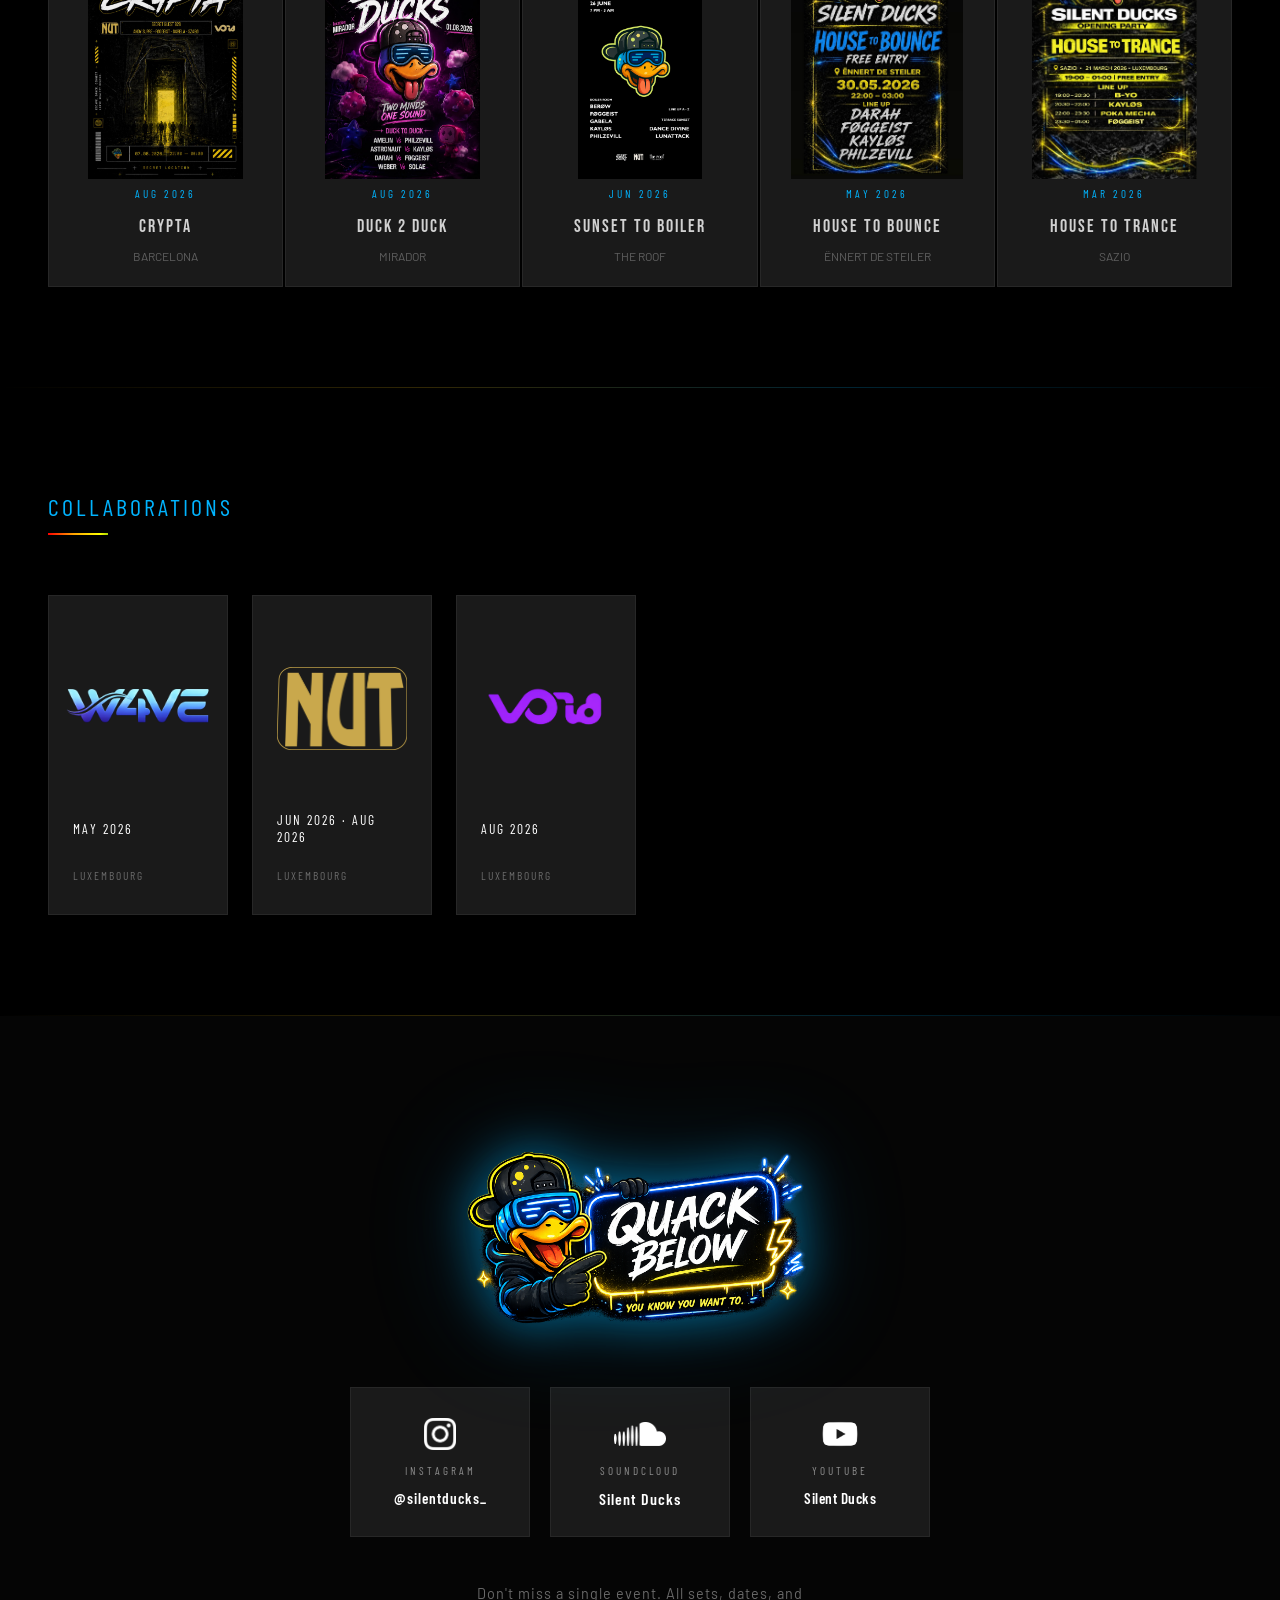
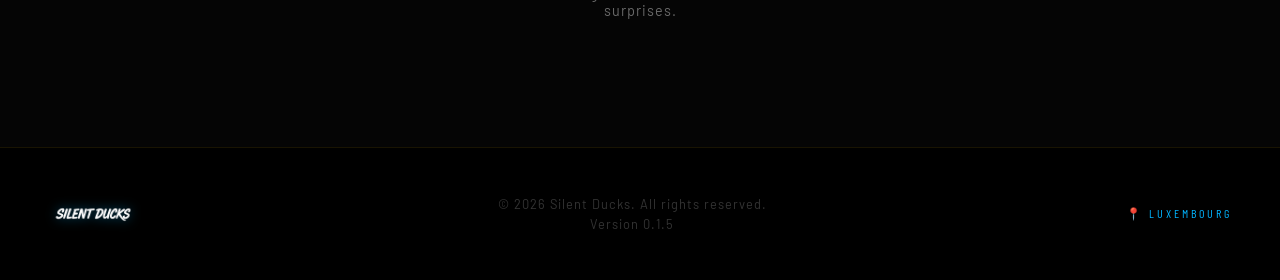
==== commit 8ffe37cd: "eventos updated" ====
--- a/index.html
+++ b/index.html
@@ -79,20 +79,6 @@
       <div class="section-line"></div>
     </div>
     <div class="upcoming-grid">
-      
-      <div class="event-card">
-        <span class="event-badge">Upcoming</span>
-        <div class="event-venue">📍 Secret Location (🇪🇸)</div>
-        <div class="event-name">Curated by void</div>
-        <div class="event-date">07.08.2026 · 22:00 - 06:00</div>
-        <div class="event-lineup">SECRET GUESTS B2B - ANDY SUPRE - FØGGEIST - GABELA - SZABØ</div>
-        <div class="event-ticket-row">
-          <a href="" class="event-ticket">free access</a>
-          <a href="https://www.instagram.com/p/DbWHOxiI0QZ/" target="_blank" class="event-ticket event-ticket-ig" title="Instagram">
-            <img src="images/instagram_black.png" alt="Instagram">
-          </a>
-        </div>
-      </div>
       <div class="event-card">
         <span class="event-badge">Upcoming</span>
         <div class="event-venue">📍 Flux BCN (🇪🇸)</div>
@@ -109,7 +95,13 @@
     </div>
     <div class="past-section-label" style="font-size:1rem">— Past Events —</div>
     <div class="past-grid">
-      <a href="" target="_blank" class="past-item">
+      <a href="https://www.instagram.com/p/Db3U8KoDajM/?img_index=1" target="_blank" class="past-item">
+        <img src="images/Past Events/Crypta.jpeg" alt="Crypta">
+        <div class="past-item-date">AUG 2026</div>
+        <div class="past-item-name">CRYPTA</div>
+        <div class="past-item-venue">BARCELONA</div>
+      </a>
+      <a href="https://www.instagram.com/p/DbsVMFLtjVs/" target="_blank" class="past-item">
         <img src="images/Past Events/D2D.jpeg" alt="Duck to Duck">
         <div class="past-item-date">AUG 2026</div>
         <div class="past-item-name">DUCK 2 DUCK</div>
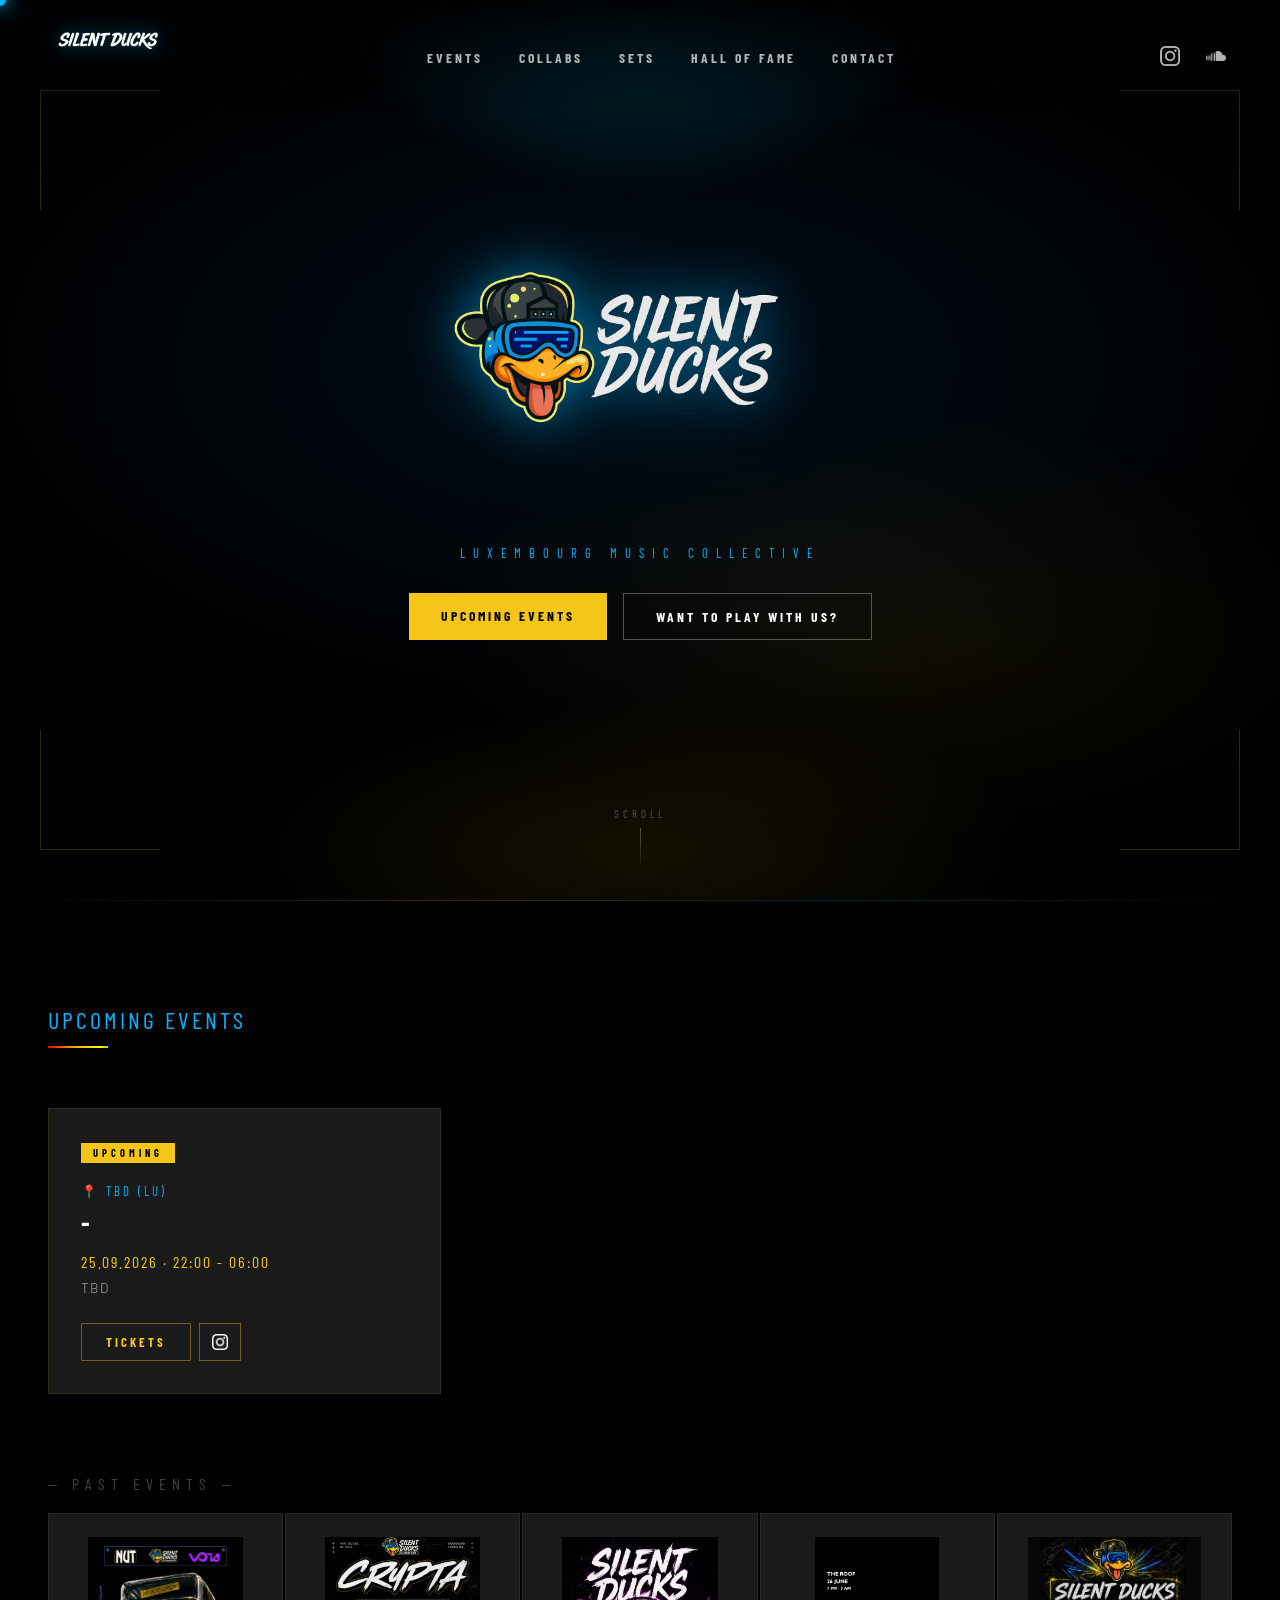
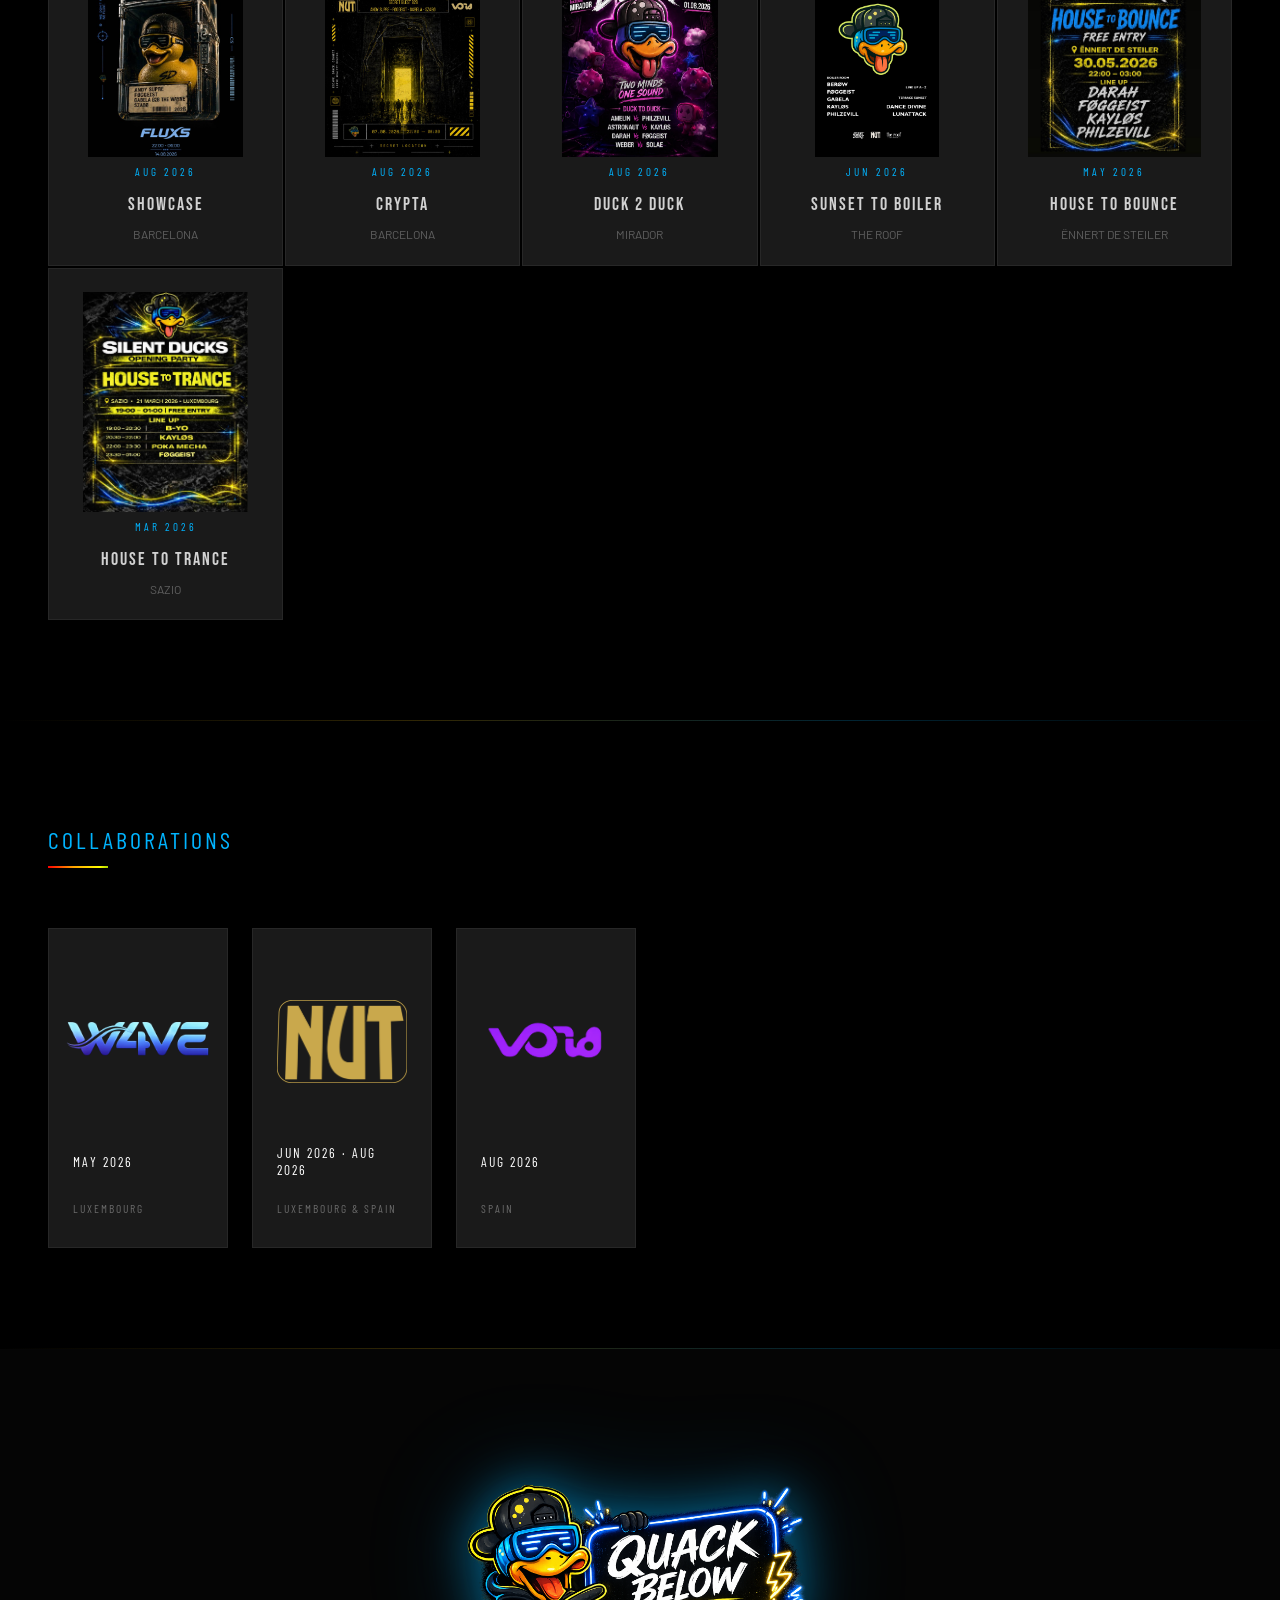
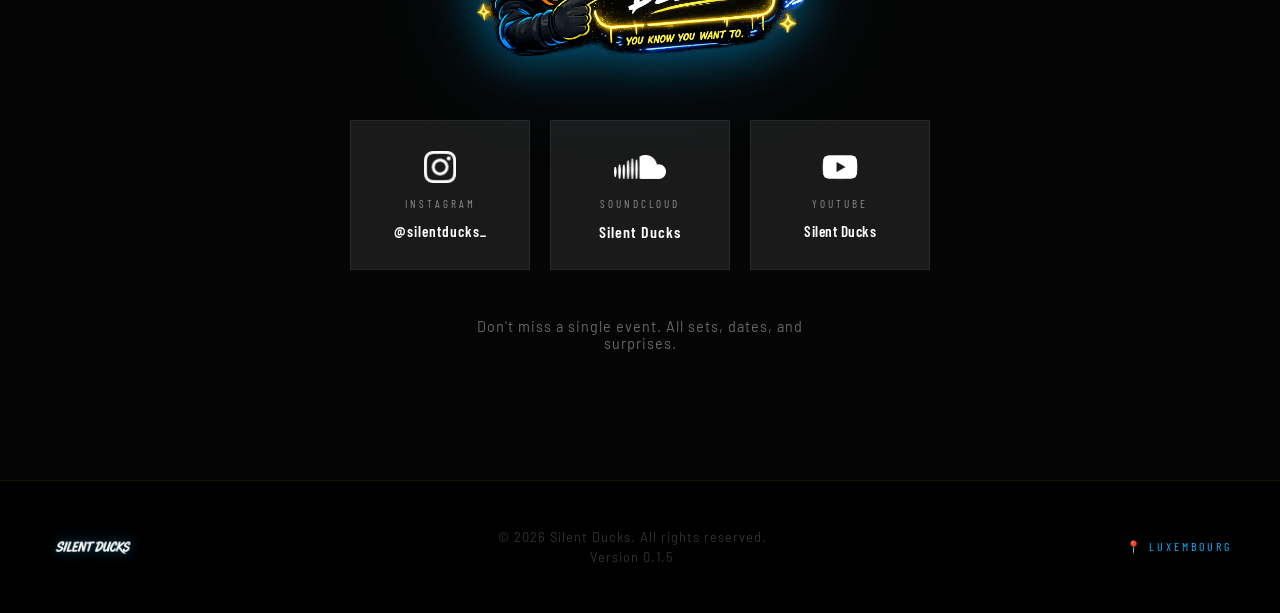
==== commit 289f4f2e: "Eventos updated" ====
--- a/index.html
+++ b/index.html
@@ -60,7 +60,7 @@
     <div class="hero-pretitle">Luxembourg Music Collective</div>
     <div class="hero-cta-row">
       <a href="#events" class="btn-gold">Upcoming Events</a>
-      <a href="contact.html" class="btn-outline">want tot play with us?</a>
+      <a href="contact.html" class="btn-outline">want to play with us?</a>
     </div>
   </div>
   <div class="hero-scroll">
@@ -81,13 +81,13 @@
     <div class="upcoming-grid">
       <div class="event-card">
         <span class="event-badge">Upcoming</span>
-        <div class="event-venue">📍 Flux BCN (🇪🇸)</div>
-        <div class="event-name">SHOWCASE</div>
-        <div class="event-date">14.08.2026 · 22:00 - 06:00</div>
-        <div class="event-lineup">ANDY SUPRE - FØGGEIST - GABELA B2B THE WAYNE - SZABØ </div>
+        <div class="event-venue">📍 TBD (LU)</div>
+        <div class="event-name"> - </div>
+        <div class="event-date">25.09.2026 · 22:00 - 06:00</div>
+        <div class="event-lineup">TBD </div>
         <div class="event-ticket-row">
-          <a href="https://xceed.me/en/barcelona/event/showcase-3/240118/channel/bornundernut" class="event-ticket">Tickets</a>
-          <a href="https://www.instagram.com/p/DbjL5XwIiKr/" target="_blank" class="event-ticket event-ticket-ig" title="Instagram">
+          <a href="https://www.instagram.com/silentducks_/" class="event-ticket">Tickets</a>
+          <a href="" target="_blank" class="event-ticket event-ticket-ig" title="Instagram">
             <img src="images/instagram_black.png" alt="Instagram">
           </a>
         </div>
@@ -95,6 +95,12 @@
     </div>
     <div class="past-section-label" style="font-size:1rem">— Past Events —</div>
     <div class="past-grid">
+      <a href="https://www.instagram.com/p/Db5f5-1NhVJ/" target="_blank" class="past-item">
+        <img src="images/Past Events/flux.png" alt="Crypta">
+        <div class="past-item-date">AUG 2026</div>
+        <div class="past-item-name">SHOWCASE</div>
+        <div class="past-item-venue">BARCELONA</div>
+      </a>
       <a href="https://www.instagram.com/p/Db3U8KoDajM/?img_index=1" target="_blank" class="past-item">
         <img src="images/Past Events/Crypta.jpeg" alt="Crypta">
         <div class="past-item-date">AUG 2026</div>
@@ -147,12 +153,12 @@
       <div class="collab-card">
         <img src="images/colab/nut.png" alt="Nombre Colectivo">
         <div class="collab-card-name">JUN 2026 · AUG 2026</div>
-        <div class="collab-card-city">Luxembourg</div>
+        <div class="collab-card-city">Luxembourg & Spain</div>
       </div>
       <div class="collab-card">
         <img src="images/colab/void.png" alt="Nombre Colectivo">
         <div class="collab-card-name">AUG 2026</div>
-        <div class="collab-card-city">Luxembourg</div>
+        <div class="collab-card-city">Spain</div>
       </div>
     </div>
   </div>
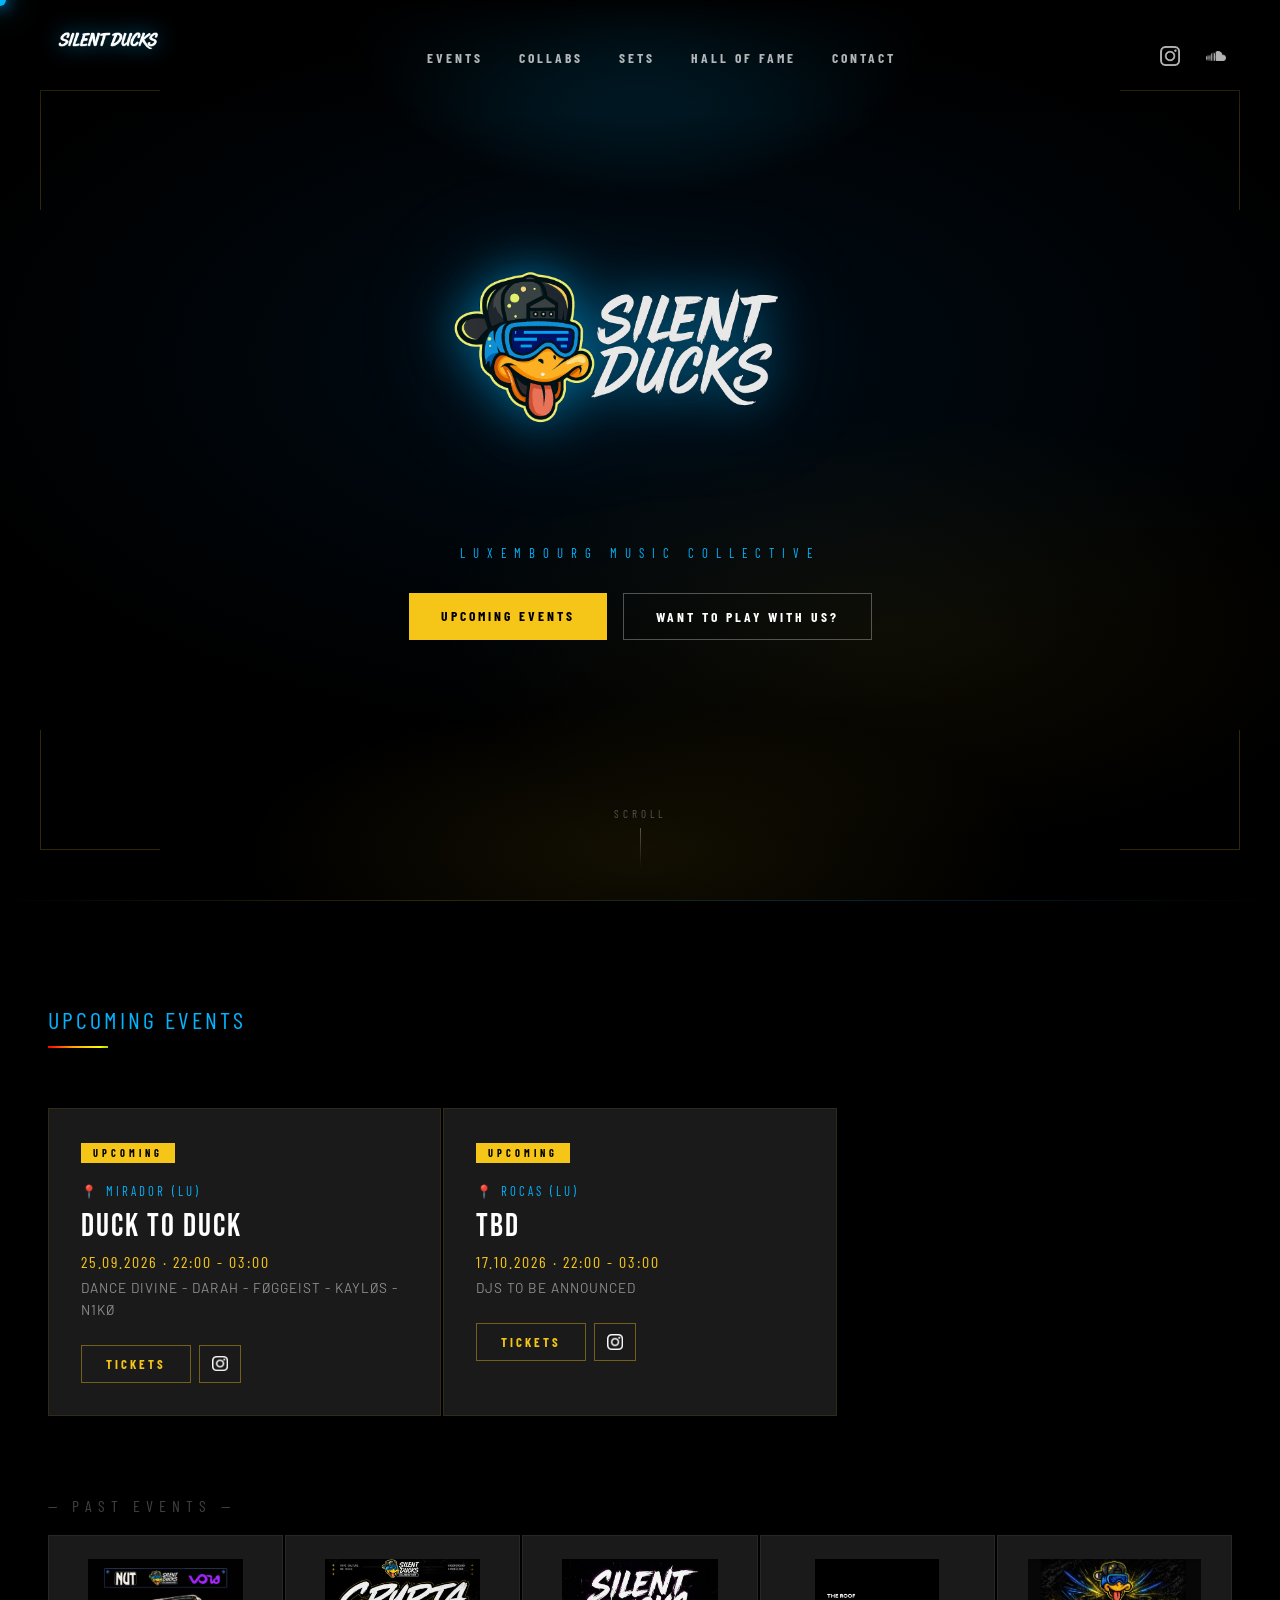
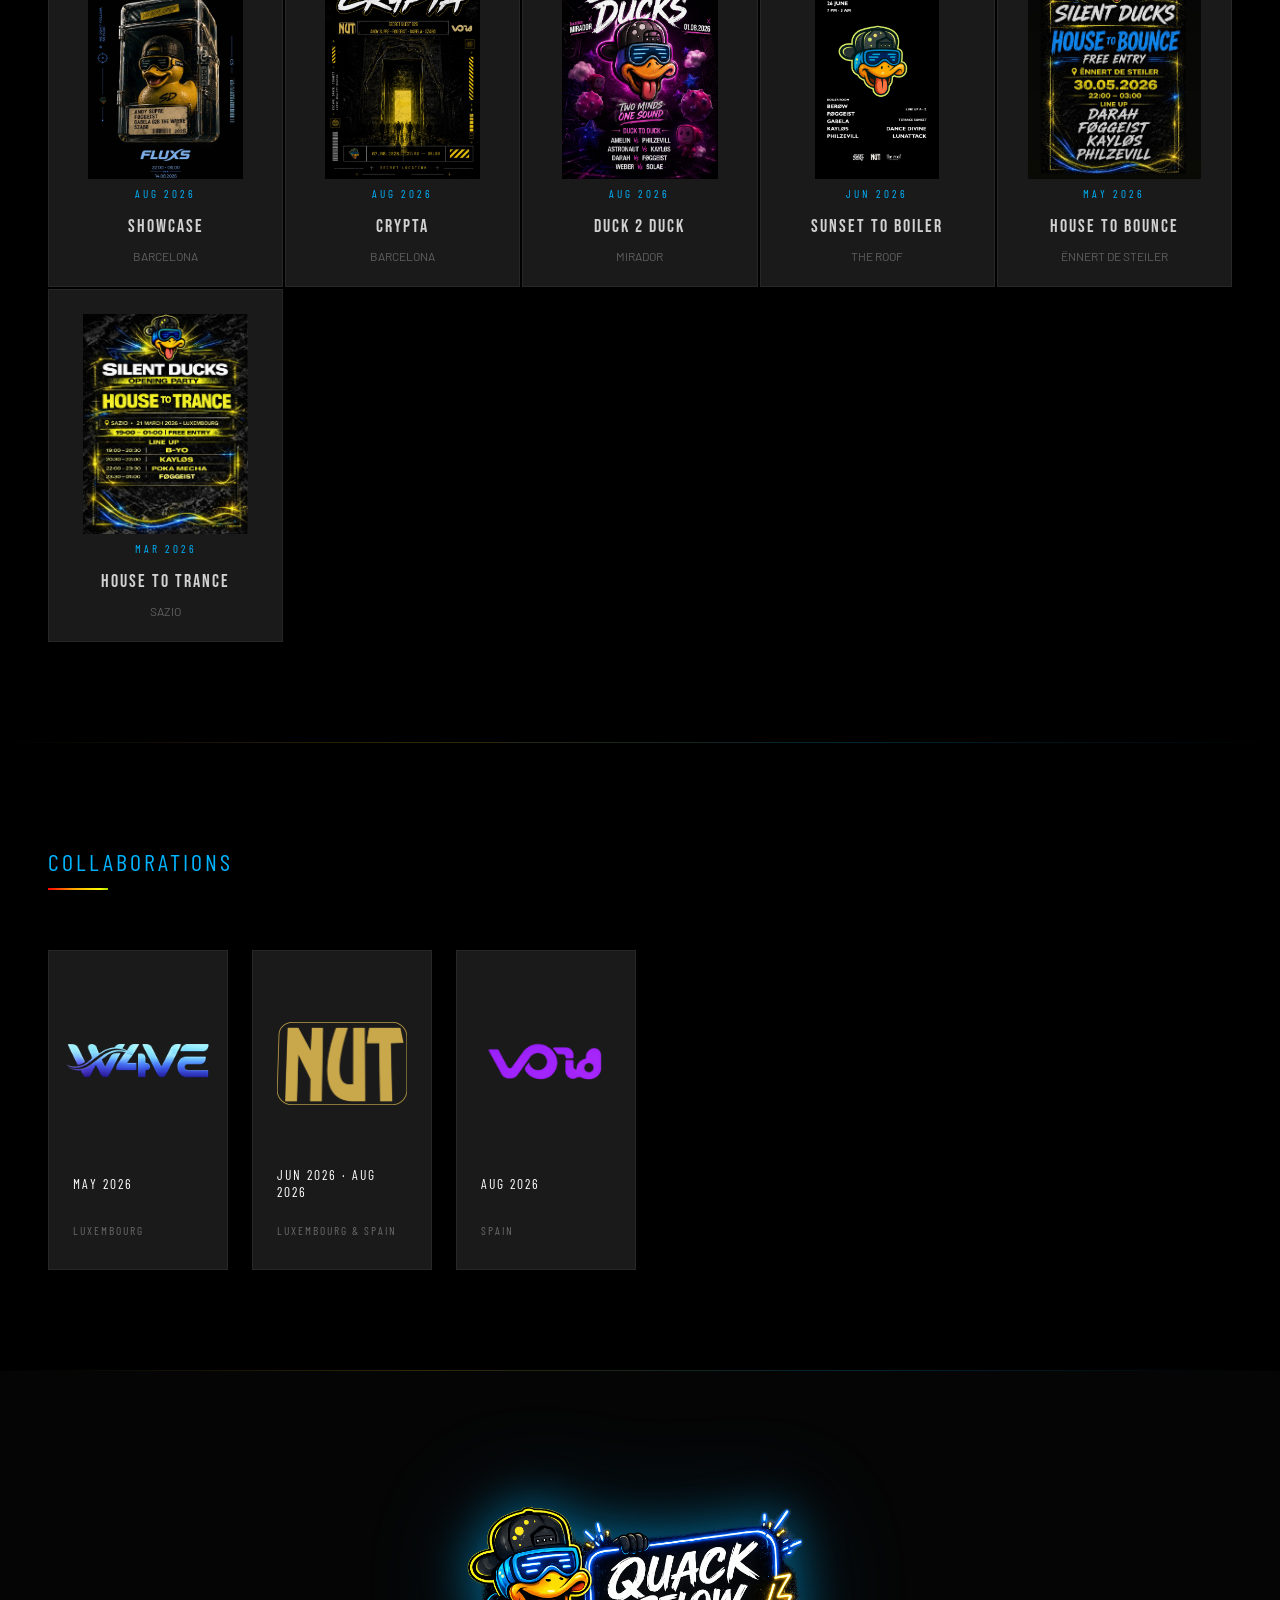
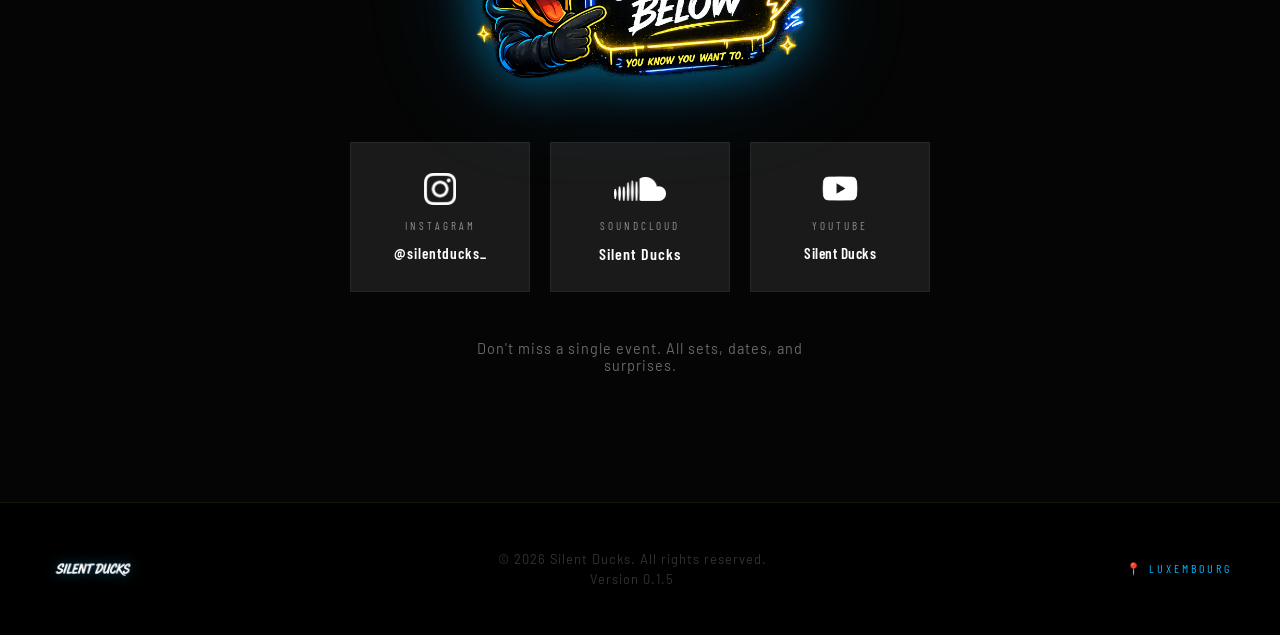
==== commit 81dbddf7: "Events updated" ====
--- a/index.html
+++ b/index.html
@@ -81,10 +81,23 @@
     <div class="upcoming-grid">
       <div class="event-card">
         <span class="event-badge">Upcoming</span>
-        <div class="event-venue">📍 TBD (LU)</div>
-        <div class="event-name"> - </div>
-        <div class="event-date">25.09.2026 · 22:00 - 06:00</div>
-        <div class="event-lineup">TBD </div>
+        <div class="event-venue">📍 Mirador (LU)</div>
+        <div class="event-name"> Duck to Duck </div>
+        <div class="event-date">25.09.2026 · 22:00 - 03:00</div>
+        <div class="event-lineup">DANCE DIVINE - DARAH - FØGGEIST - KAYLØS - N1KØ </div>
+        <div class="event-ticket-row">
+          <a href="https://es.ra.co/events/2524119?utm_source=ig&utm_medium=social&utm_content=link_in_bio&fbclid=PAcGRvZgJleHRuA2FlbQIxMQBzcnRjBmFwcF9pZA85MzY2MTk3NDMzOTI0NTkAAadQI6iZULUlmZie60Q_36QoaHfbQSye7EYexgUaTNVMn5dVFoPHLCsFyKGCLw_aem_XdTe1laKXxwsgbSsFosJ8A" class="event-ticket">Tickets</a>
+          <a href="https://www.instagram.com/p/Dc0S_lrtLXb/" target="_blank" class="event-ticket event-ticket-ig" title="Instagram">
+            <img src="images/instagram_black.png" alt="Instagram">
+          </a>
+        </div>
+      </div>
+      <div class="event-card">
+        <span class="event-badge">Upcoming</span>
+        <div class="event-venue">📍 Rocas (LU)</div>
+        <div class="event-name"> TBD </div>
+        <div class="event-date">17.10.2026 · 22:00 - 03:00</div>
+        <div class="event-lineup">DJS TO BE ANNOUNCED </div>
         <div class="event-ticket-row">
           <a href="https://www.instagram.com/silentducks_/" class="event-ticket">Tickets</a>
           <a href="" target="_blank" class="event-ticket event-ticket-ig" title="Instagram">
@@ -127,7 +140,7 @@
       </a>
       <a href="https://www.instagram.com/p/DWTdj1EDX2j/" target="_blank" class="past-item">
         <img src="images/Past Events/housetotrance.jpg" alt="House to Trance">
-        <div class="past-item-date">Mar 2026</div>
+        <div class="past-item-date">MAR 2026</div>
         <div class="past-item-name">HOUSE TO TRANCE</div>
         <div class="past-item-venue">SAZIO</div>
       </a>
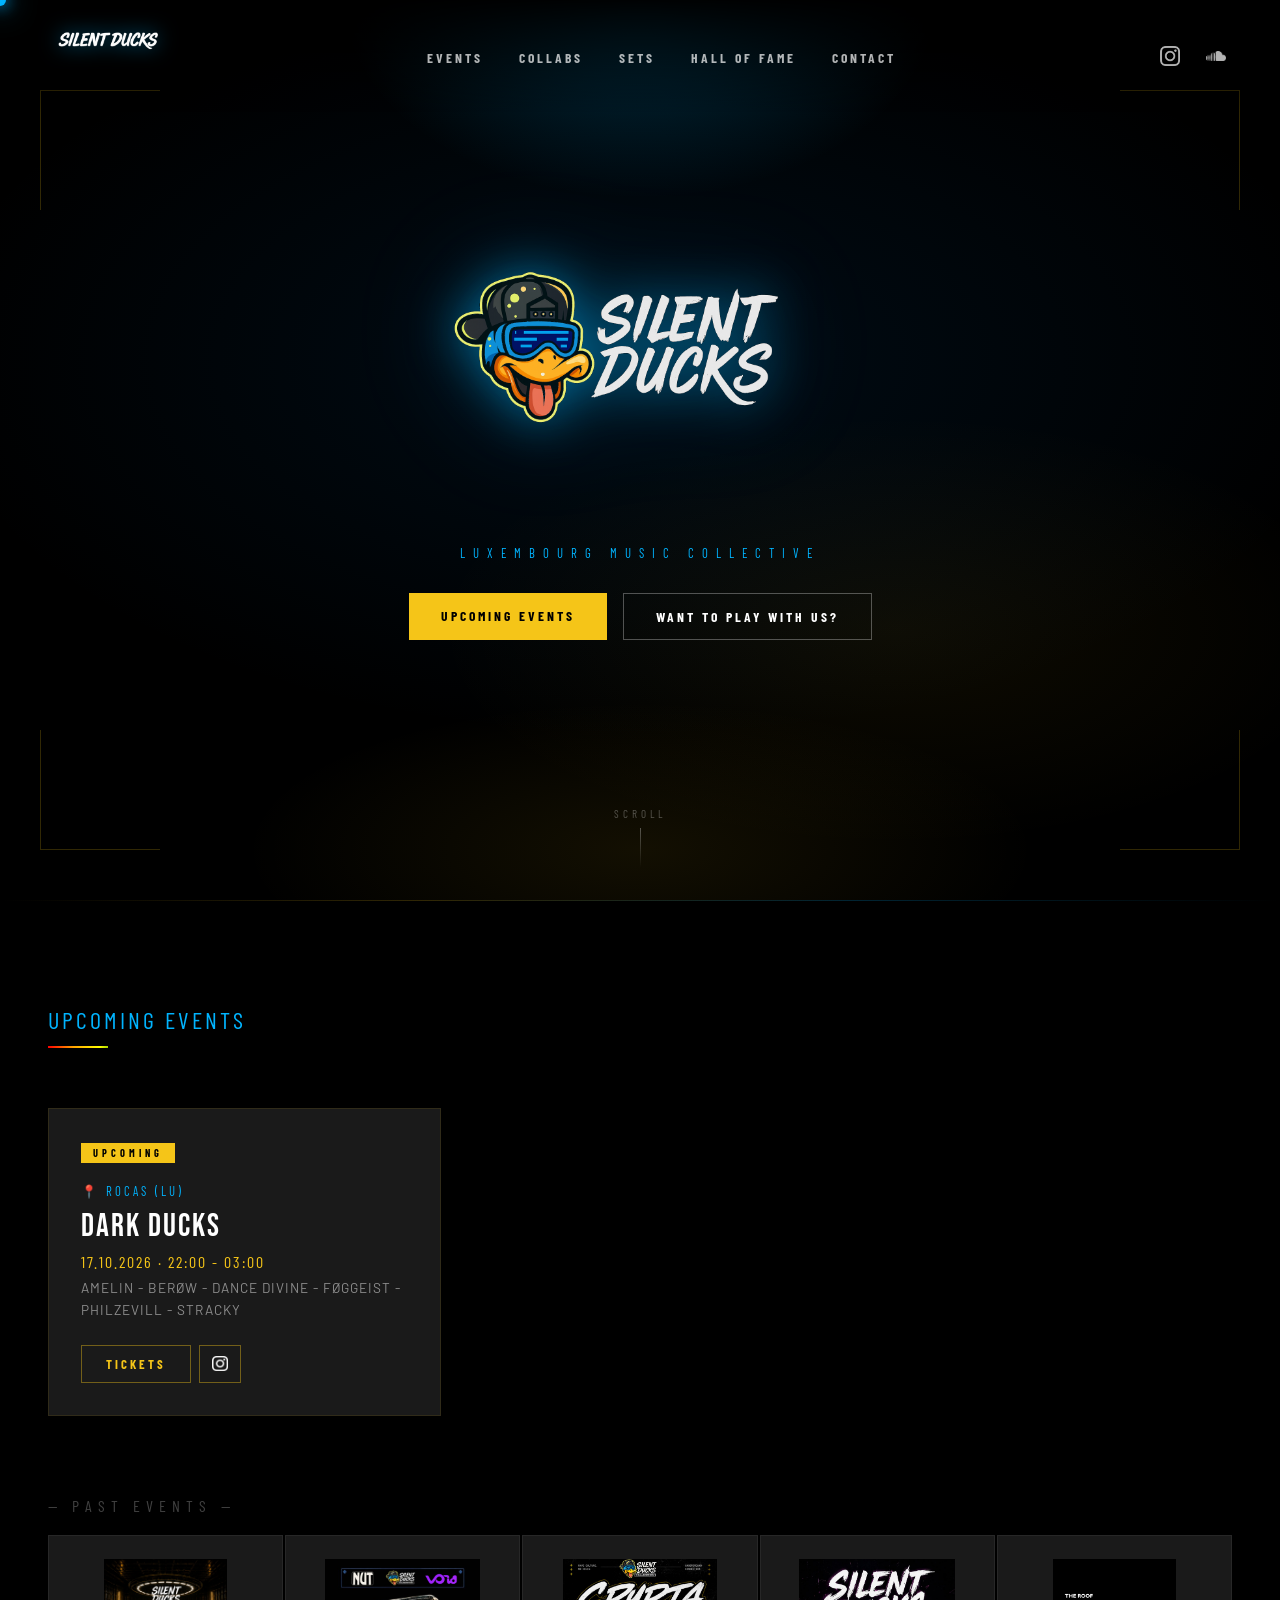
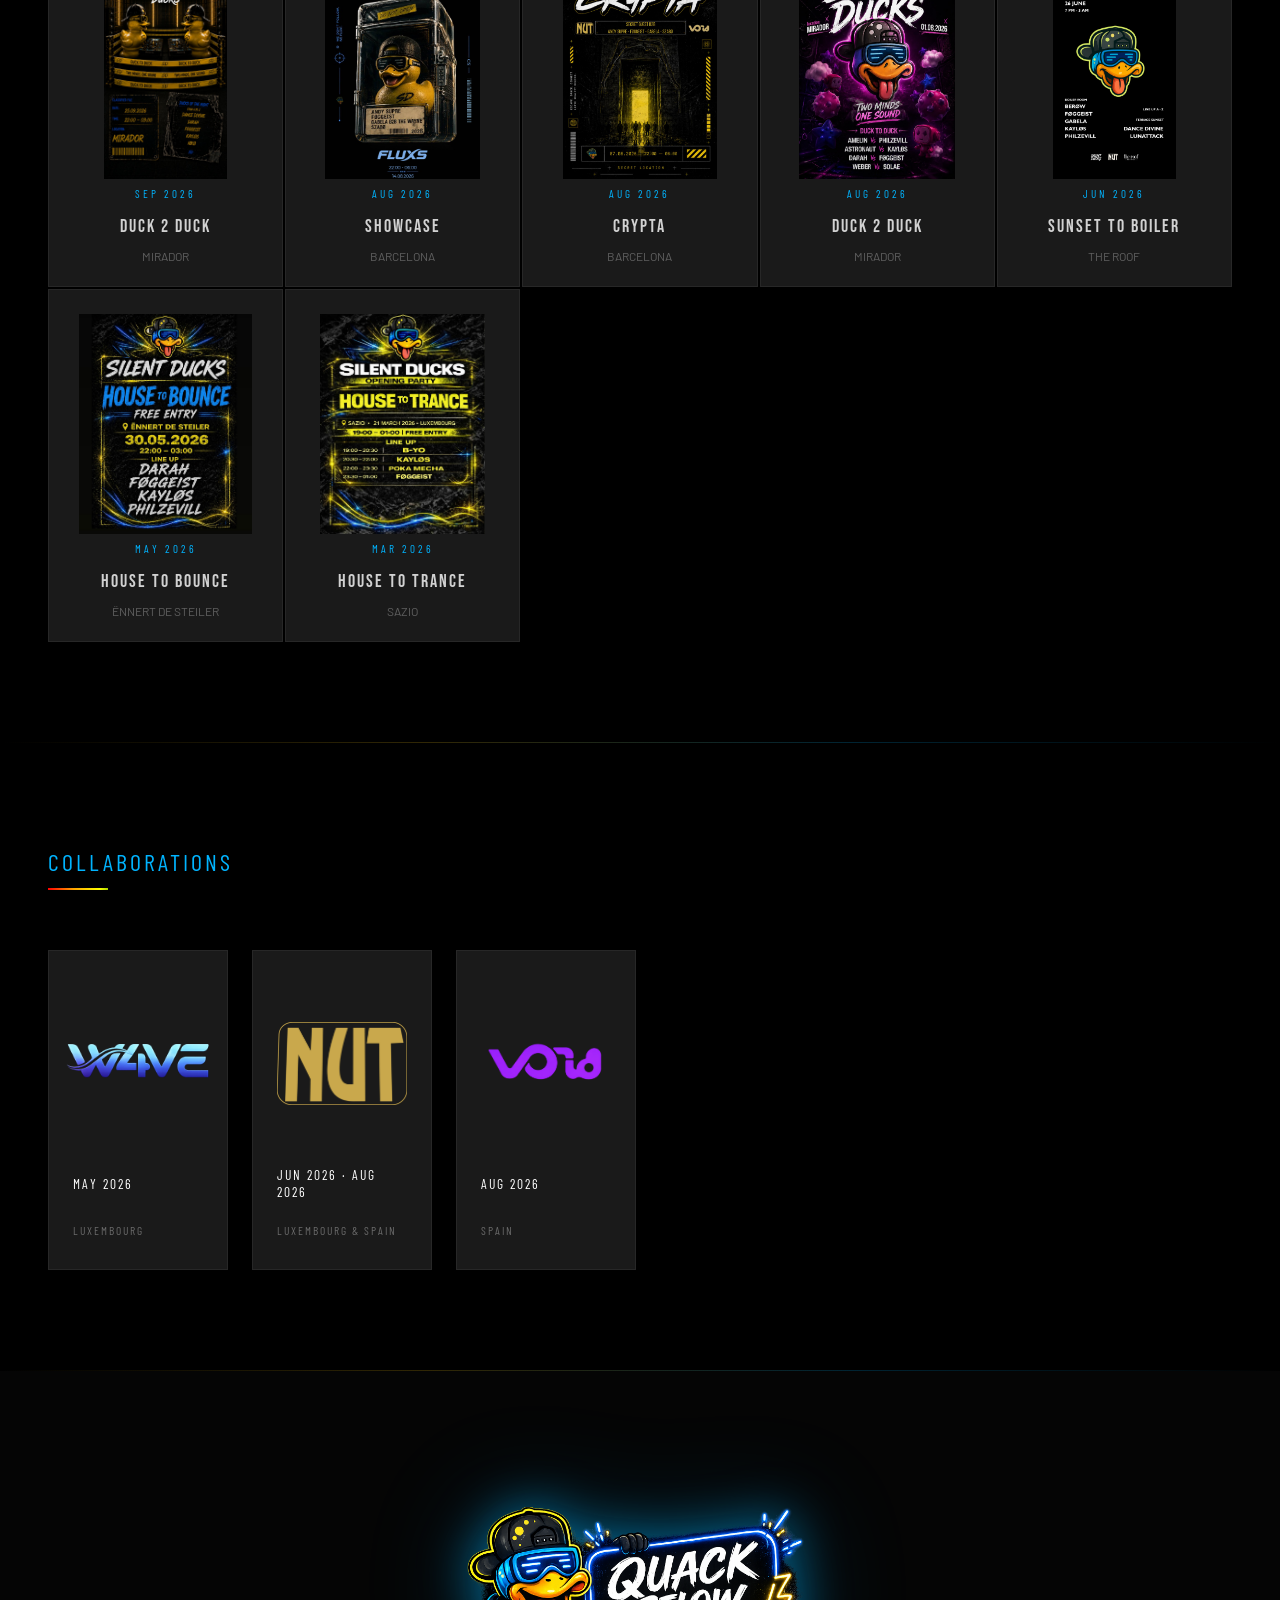
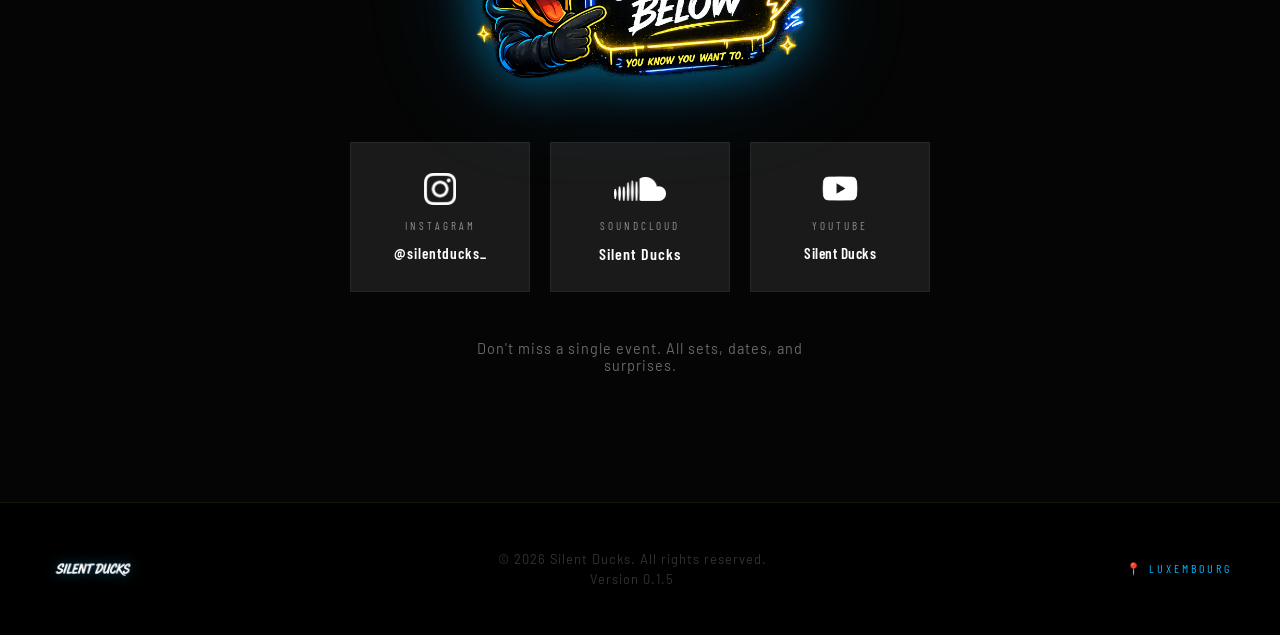
==== commit 1e4652f9: "update eventos cositas" ====
--- a/index.html
+++ b/index.html
@@ -81,33 +81,26 @@
     <div class="upcoming-grid">
       <div class="event-card">
         <span class="event-badge">Upcoming</span>
-        <div class="event-venue">📍 Mirador (LU)</div>
-        <div class="event-name"> Duck to Duck </div>
-        <div class="event-date">25.09.2026 · 22:00 - 03:00</div>
-        <div class="event-lineup">DANCE DIVINE - DARAH - FØGGEIST - KAYLØS - N1KØ </div>
+        <div class="event-venue">📍 Rocas (LU)</div>
+        <div class="event-name"> DARK DUCKS </div>
+        <div class="event-date">17.10.2026 · 22:00 - 03:00</div>
+        <div class="event-lineup">AMELIN - BERØW - DANCE DIVINE - FØGGEIST - PHILZEVILL - STRACKY </div>
         <div class="event-ticket-row">
-          <a href="https://es.ra.co/events/2524119?utm_source=ig&utm_medium=social&utm_content=link_in_bio&fbclid=PAcGRvZgJleHRuA2FlbQIxMQBzcnRjBmFwcF9pZA85MzY2MTk3NDMzOTI0NTkAAadQI6iZULUlmZie60Q_36QoaHfbQSye7EYexgUaTNVMn5dVFoPHLCsFyKGCLw_aem_XdTe1laKXxwsgbSsFosJ8A" class="event-ticket">Tickets</a>
-          <a href="https://www.instagram.com/p/Dc0S_lrtLXb/" target="_blank" class="event-ticket event-ticket-ig" title="Instagram">
+          <a href="https://ra.co/events/2546492" class="event-ticket">Tickets</a>
+          <a href="https://www.instagram.com/p/Ddyh67ttuRs/" target="_blank" class="event-ticket event-ticket-ig" title="Instagram">
             <img src="images/instagram_black.png" alt="Instagram">
           </a>
         </div>
       </div>
-      <div class="event-card">
-        <span class="event-badge">Upcoming</span>
-        <div class="event-venue">📍 Rocas (LU)</div>
-        <div class="event-name"> TBD </div>
-        <div class="event-date">17.10.2026 · 22:00 - 03:00</div>
-        <div class="event-lineup">DJS TO BE ANNOUNCED </div>
-        <div class="event-ticket-row">
-          <a href="https://www.instagram.com/silentducks_/" class="event-ticket">Tickets</a>
-          <a href="" target="_blank" class="event-ticket event-ticket-ig" title="Instagram">
-            <img src="images/instagram_black.png" alt="Instagram">
-          </a>
-        </div>
-      </div>
     </div>
     <div class="past-section-label" style="font-size:1rem">— Past Events —</div>
     <div class="past-grid">
+      <a href="https://www.instagram.com/p/Ddn4C8mjSQH/?img_index=1" target="_blank" class="past-item">
+        <img src="images/Past Events/D2D.1.jpg" alt="Crypta">
+        <div class="past-item-date">SEP 2026</div>
+        <div class="past-item-name">DUCK 2 DUCK</div>
+        <div class="past-item-venue">MIRADOR</div>
+      </a>
       <a href="https://www.instagram.com/p/Db5f5-1NhVJ/" target="_blank" class="past-item">
         <img src="images/Past Events/flux.png" alt="Crypta">
         <div class="past-item-date">AUG 2026</div>
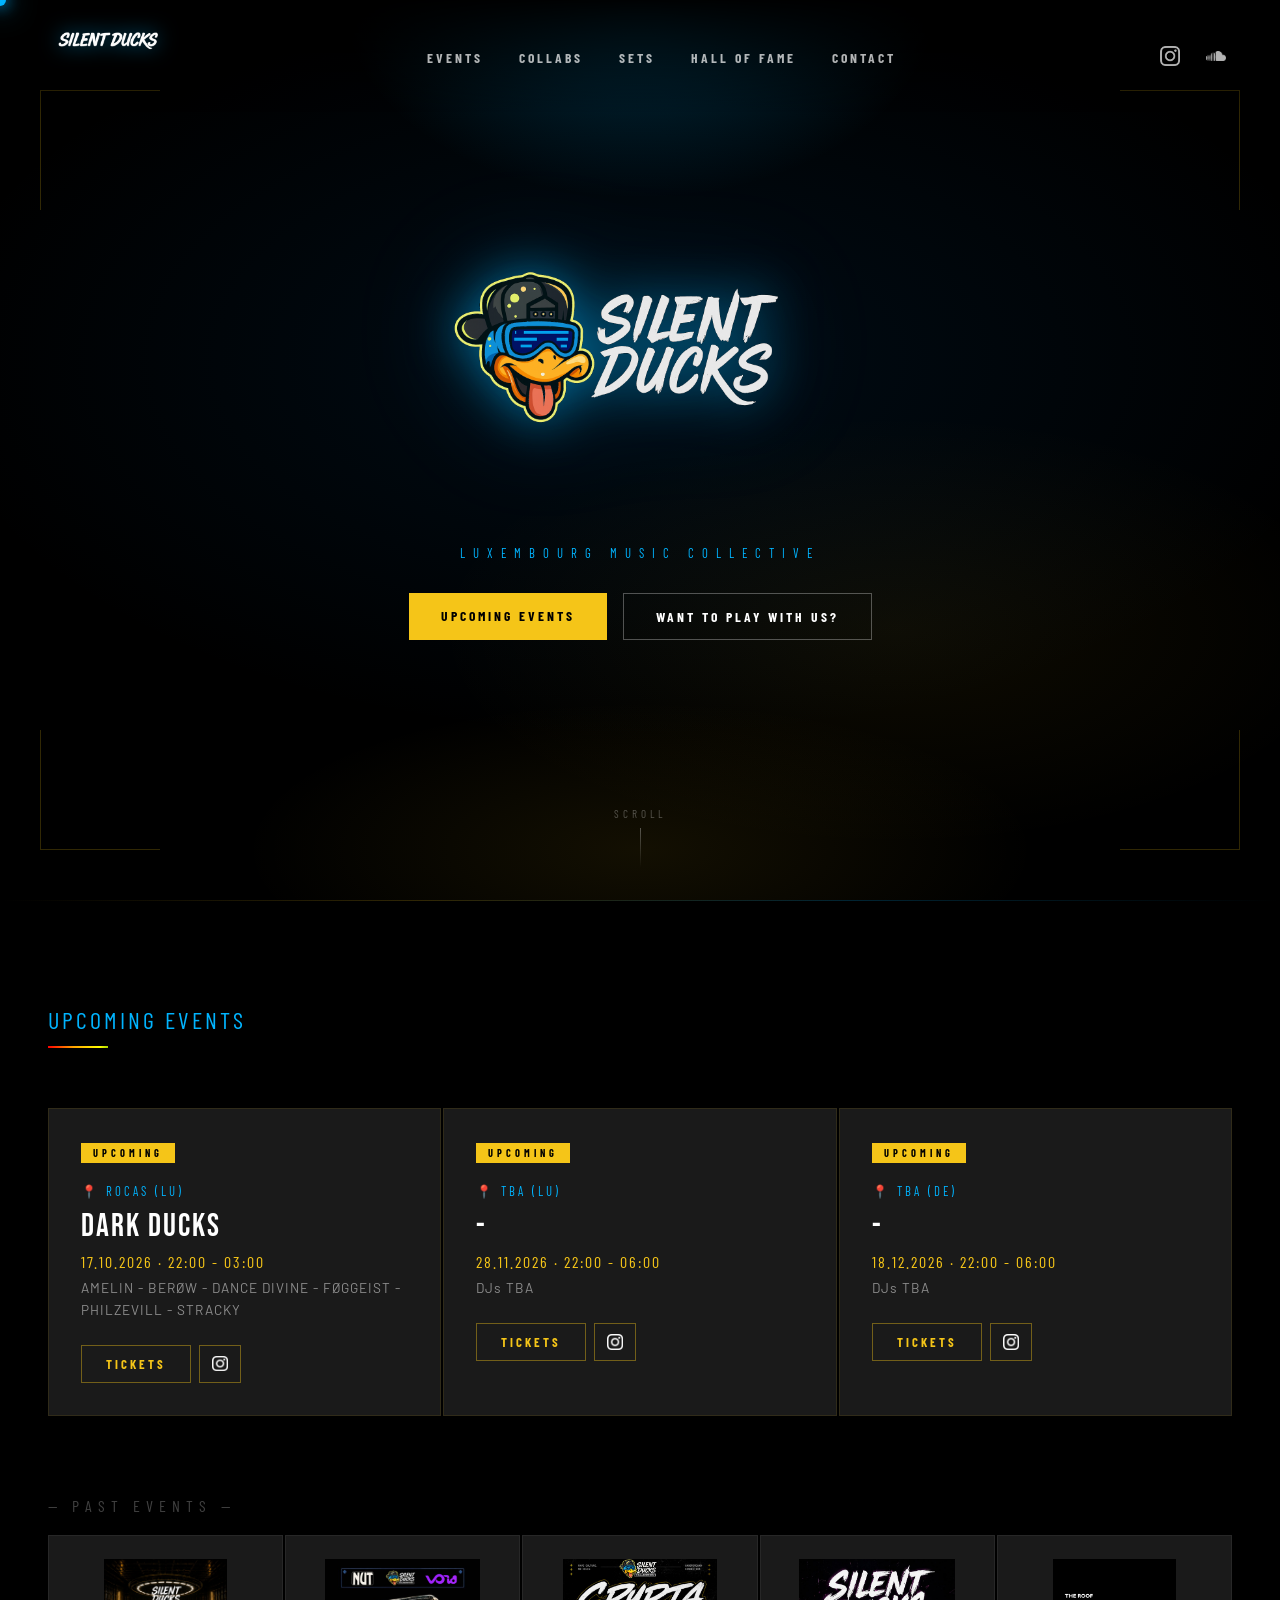
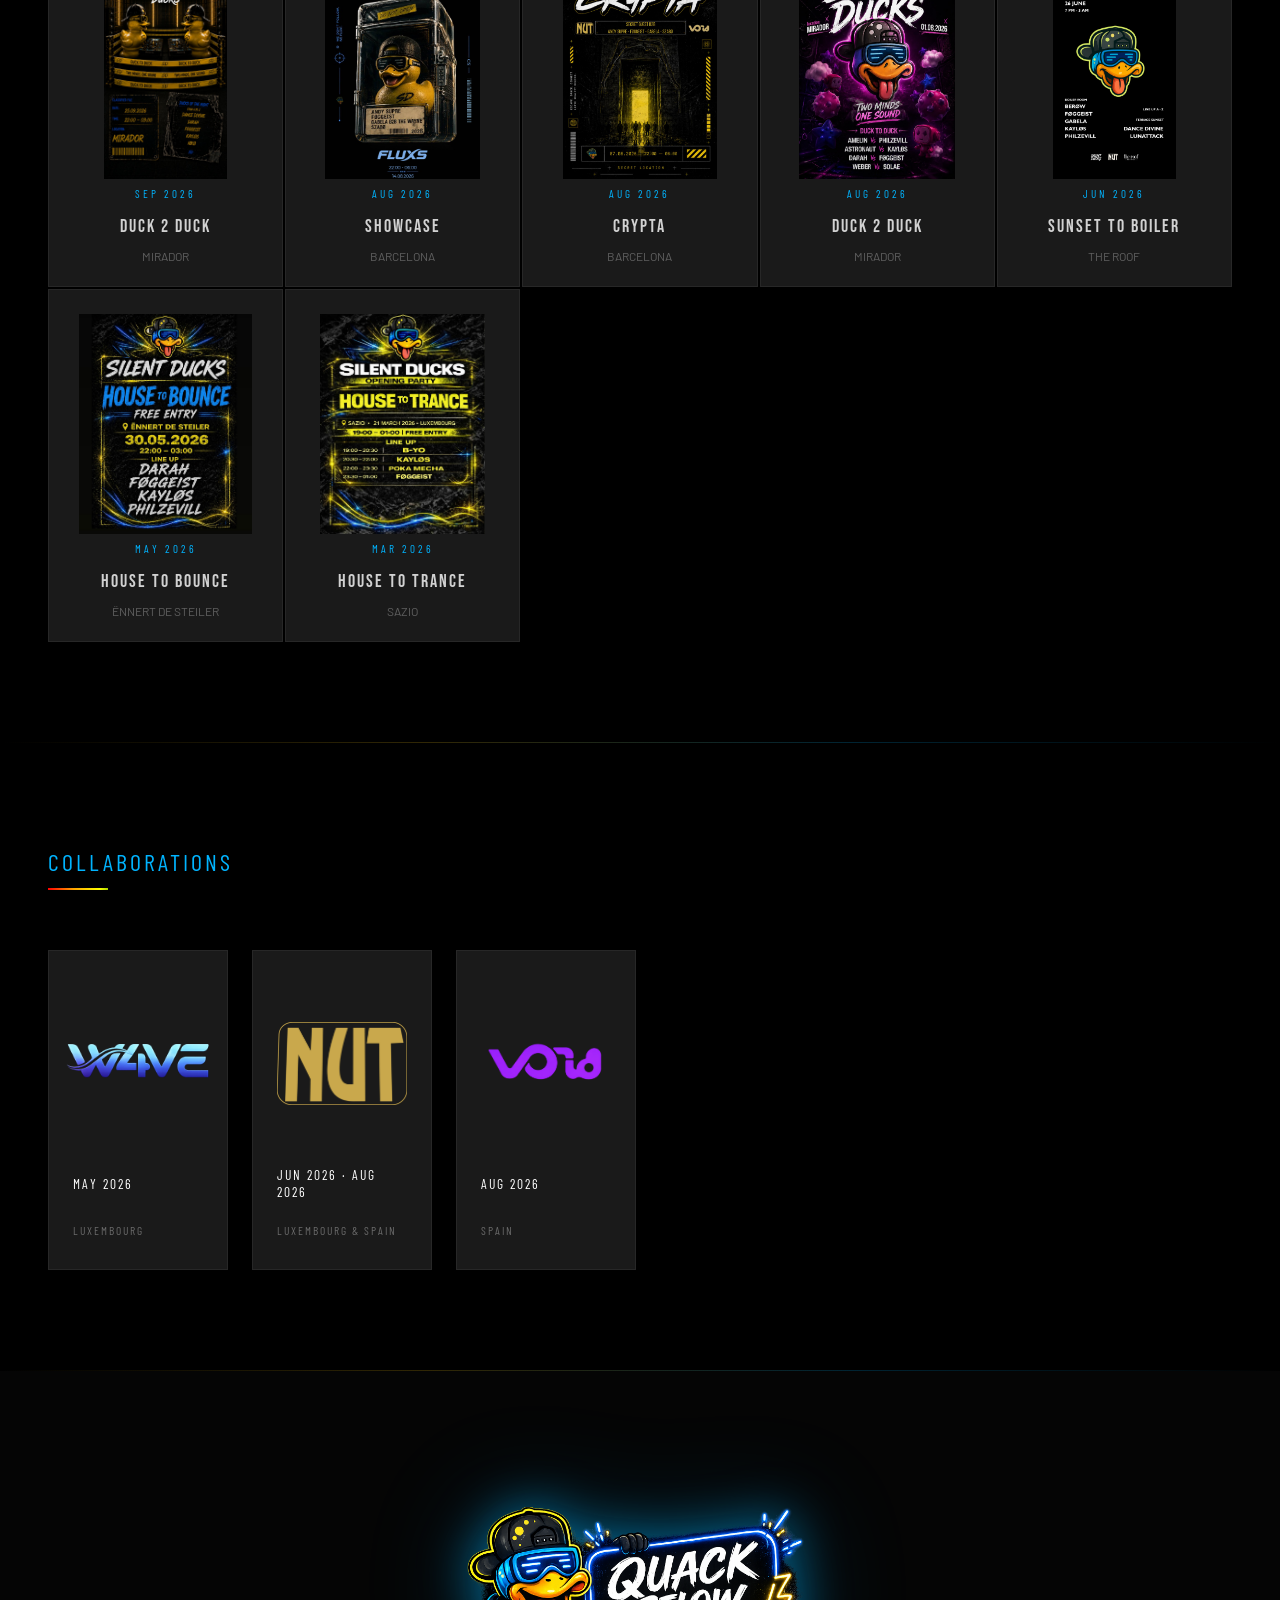
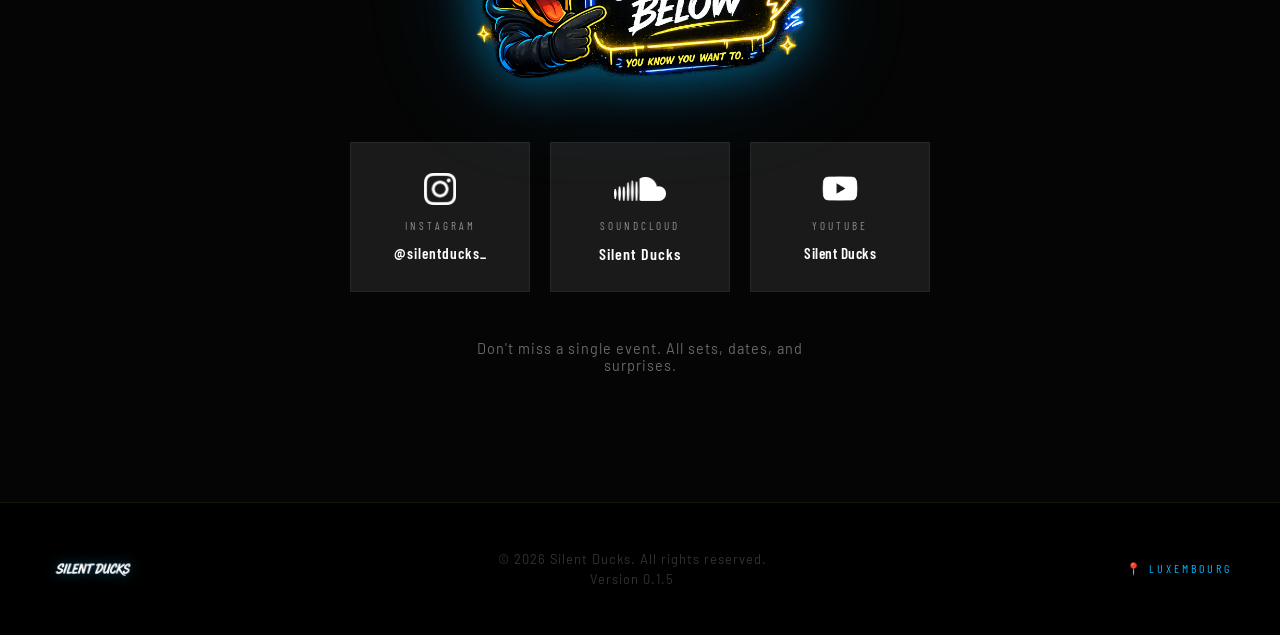
==== commit 1e1d8579: "Updates Nov and Dec update events" ====
--- a/index.html
+++ b/index.html
@@ -92,6 +92,32 @@
           </a>
         </div>
       </div>
+      <div class="event-card">
+        <span class="event-badge">Upcoming</span>
+        <div class="event-venue">📍 TBA (LU)</div>
+        <div class="event-name"> - </div>
+        <div class="event-date">28.11.2026 · 22:00 - 06:00</div>
+        <div class="event-lineup">DJs TBA </div>
+        <div class="event-ticket-row">
+          <a href="" class="event-ticket">Tickets</a>
+          <a href="" target="_blank" class="event-ticket event-ticket-ig" title="Instagram">
+            <img src="images/instagram_black.png" alt="Instagram">
+          </a>
+        </div>
+      </div>
+      <div class="event-card">
+        <span class="event-badge">Upcoming</span>
+        <div class="event-venue">📍 TBA (DE)</div>
+        <div class="event-name"> - </div>
+        <div class="event-date">18.12.2026 · 22:00 - 06:00</div>
+        <div class="event-lineup">DJs TBA </div>
+        <div class="event-ticket-row">
+          <a href="" class="event-ticket">Tickets</a>
+          <a href="" target="_blank" class="event-ticket event-ticket-ig" title="Instagram">
+            <img src="images/instagram_black.png" alt="Instagram">
+          </a>
+        </div>
+      </div>
     </div>
     <div class="past-section-label" style="font-size:1rem">— Past Events —</div>
     <div class="past-grid">
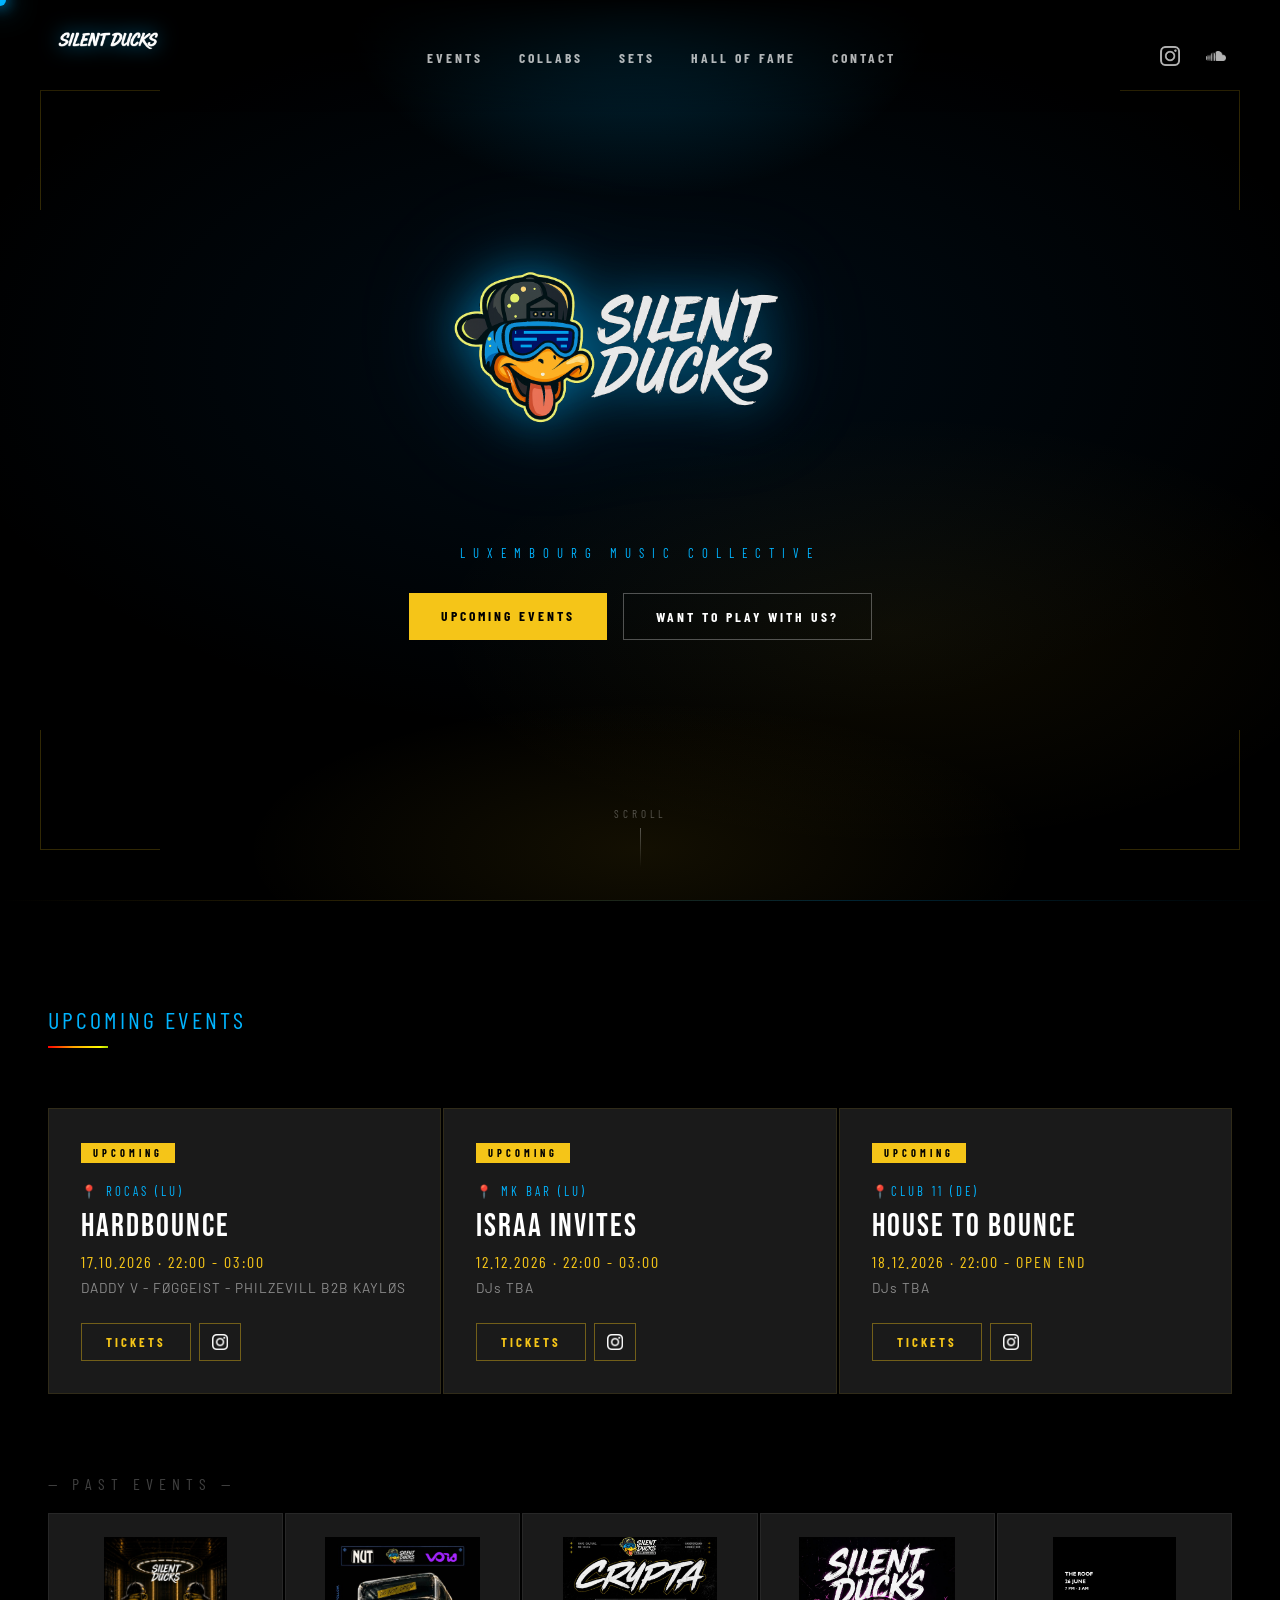
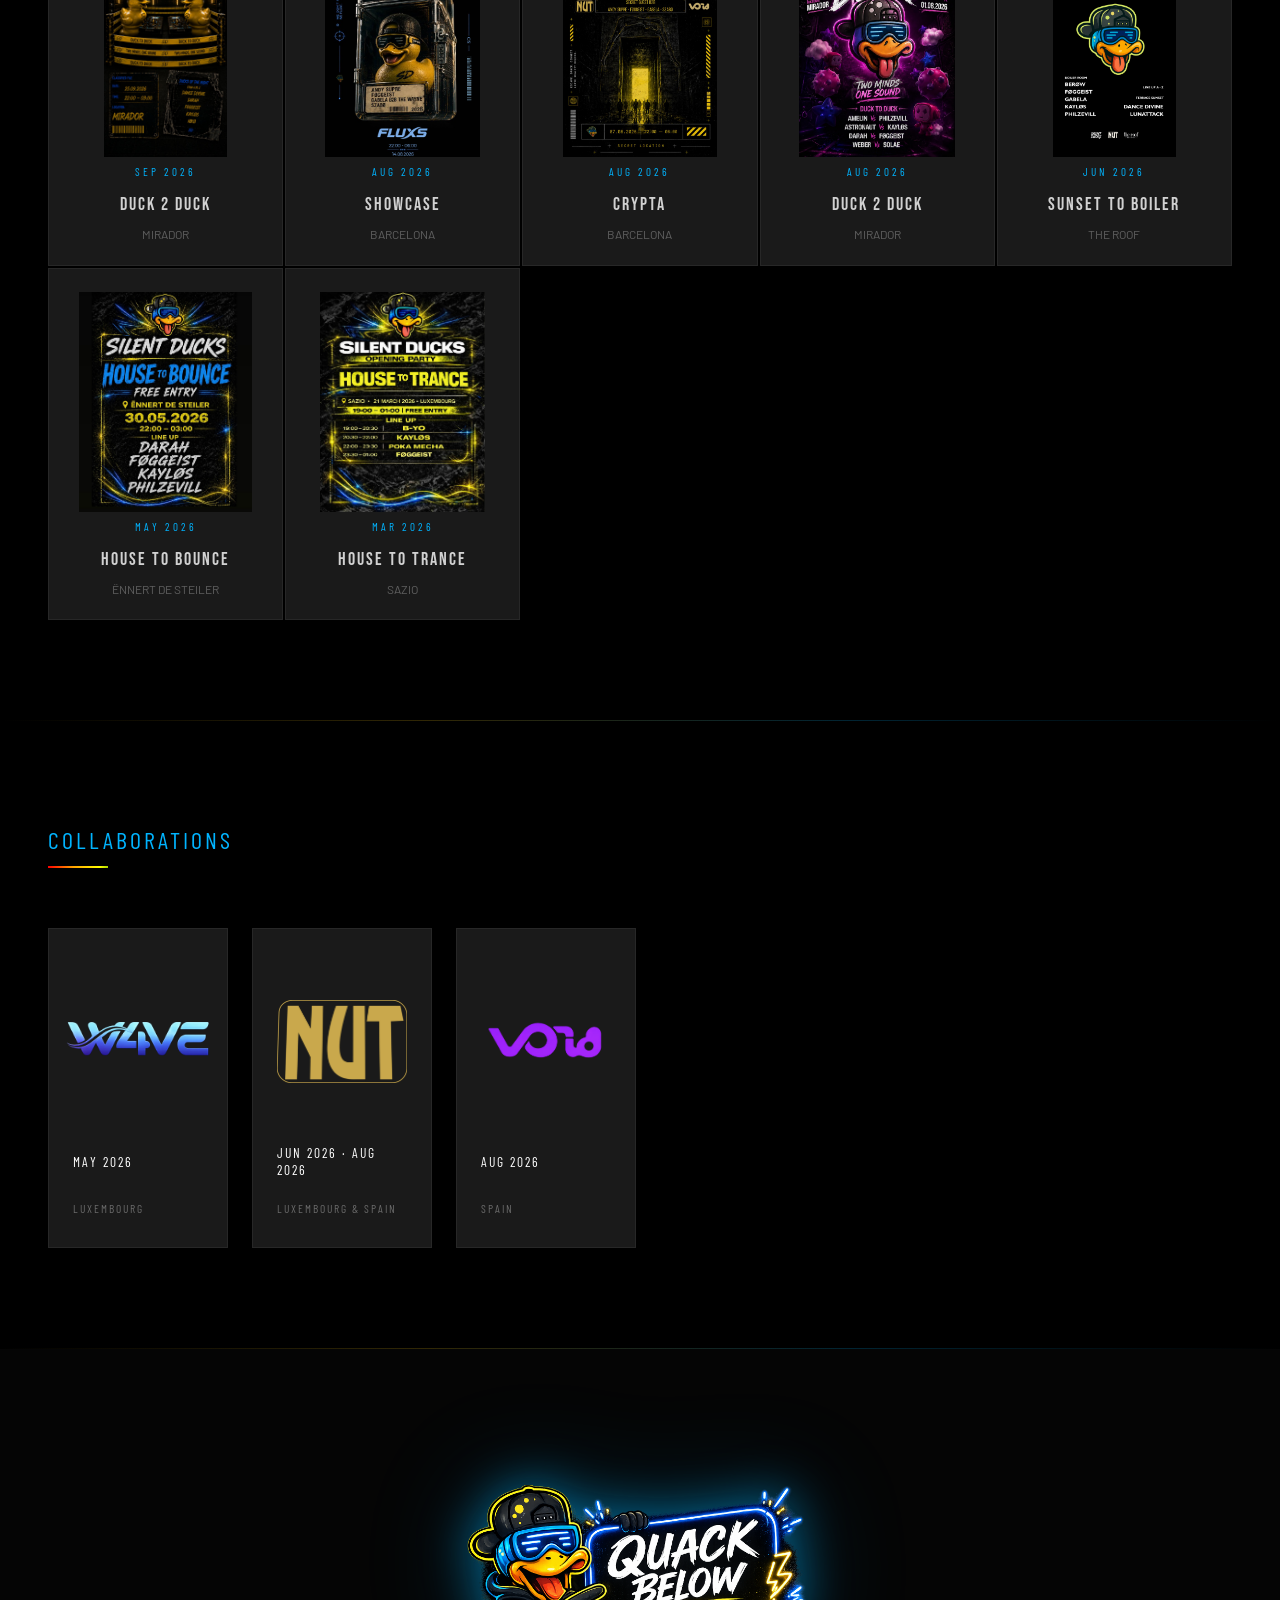
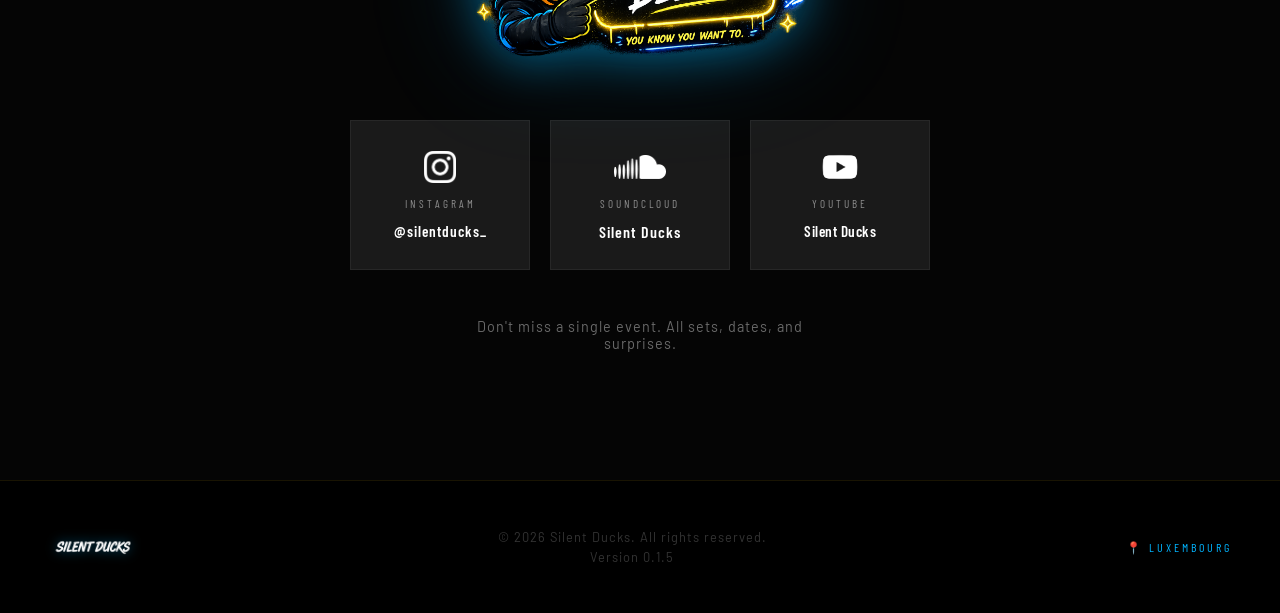
==== commit c7700a09: "Eventos update eventos update" ====
--- a/index.html
+++ b/index.html
@@ -82,11 +82,11 @@
       <div class="event-card">
         <span class="event-badge">Upcoming</span>
         <div class="event-venue">📍 Rocas (LU)</div>
-        <div class="event-name"> DARK DUCKS </div>
+        <div class="event-name"> HARDBOUNCE </div>
         <div class="event-date">17.10.2026 · 22:00 - 03:00</div>
-        <div class="event-lineup">AMELIN - BERØW - DANCE DIVINE - FØGGEIST - PHILZEVILL - STRACKY </div>
+        <div class="event-lineup">DADDY V - FØGGEIST - PHILZEVILL B2B KAYLØS </div>
         <div class="event-ticket-row">
-          <a href="https://ra.co/events/2546492" class="event-ticket">Tickets</a>
+          <a href="https://es.ra.co/events/2571593" class="event-ticket">Tickets</a>
           <a href="https://www.instagram.com/p/Ddyh67ttuRs/" target="_blank" class="event-ticket event-ticket-ig" title="Instagram">
             <img src="images/instagram_black.png" alt="Instagram">
           </a>
@@ -94,9 +94,9 @@
       </div>
       <div class="event-card">
         <span class="event-badge">Upcoming</span>
-        <div class="event-venue">📍 TBA (LU)</div>
-        <div class="event-name"> - </div>
-        <div class="event-date">28.11.2026 · 22:00 - 06:00</div>
+        <div class="event-venue">📍 MK BAR (LU)</div>
+        <div class="event-name"> ISRAA INVITES </div>
+        <div class="event-date">12.12.2026 · 22:00 - 03:00</div>
         <div class="event-lineup">DJs TBA </div>
         <div class="event-ticket-row">
           <a href="" class="event-ticket">Tickets</a>
@@ -107,12 +107,12 @@
       </div>
       <div class="event-card">
         <span class="event-badge">Upcoming</span>
-        <div class="event-venue">📍 TBA (DE)</div>
-        <div class="event-name"> - </div>
-        <div class="event-date">18.12.2026 · 22:00 - 06:00</div>
+        <div class="event-venue">📍CLUB 11 (DE)</div>
+        <div class="event-name"> HOUSE TO BOUNCE </div>
+        <div class="event-date">18.12.2026 · 22:00 - OPEN END</div>
         <div class="event-lineup">DJs TBA </div>
         <div class="event-ticket-row">
-          <a href="" class="event-ticket">Tickets</a>
+          <a href="https://es.ra.co/events/2580353" class="event-ticket">Tickets</a>
           <a href="" target="_blank" class="event-ticket event-ticket-ig" title="Instagram">
             <img src="images/instagram_black.png" alt="Instagram">
           </a>
